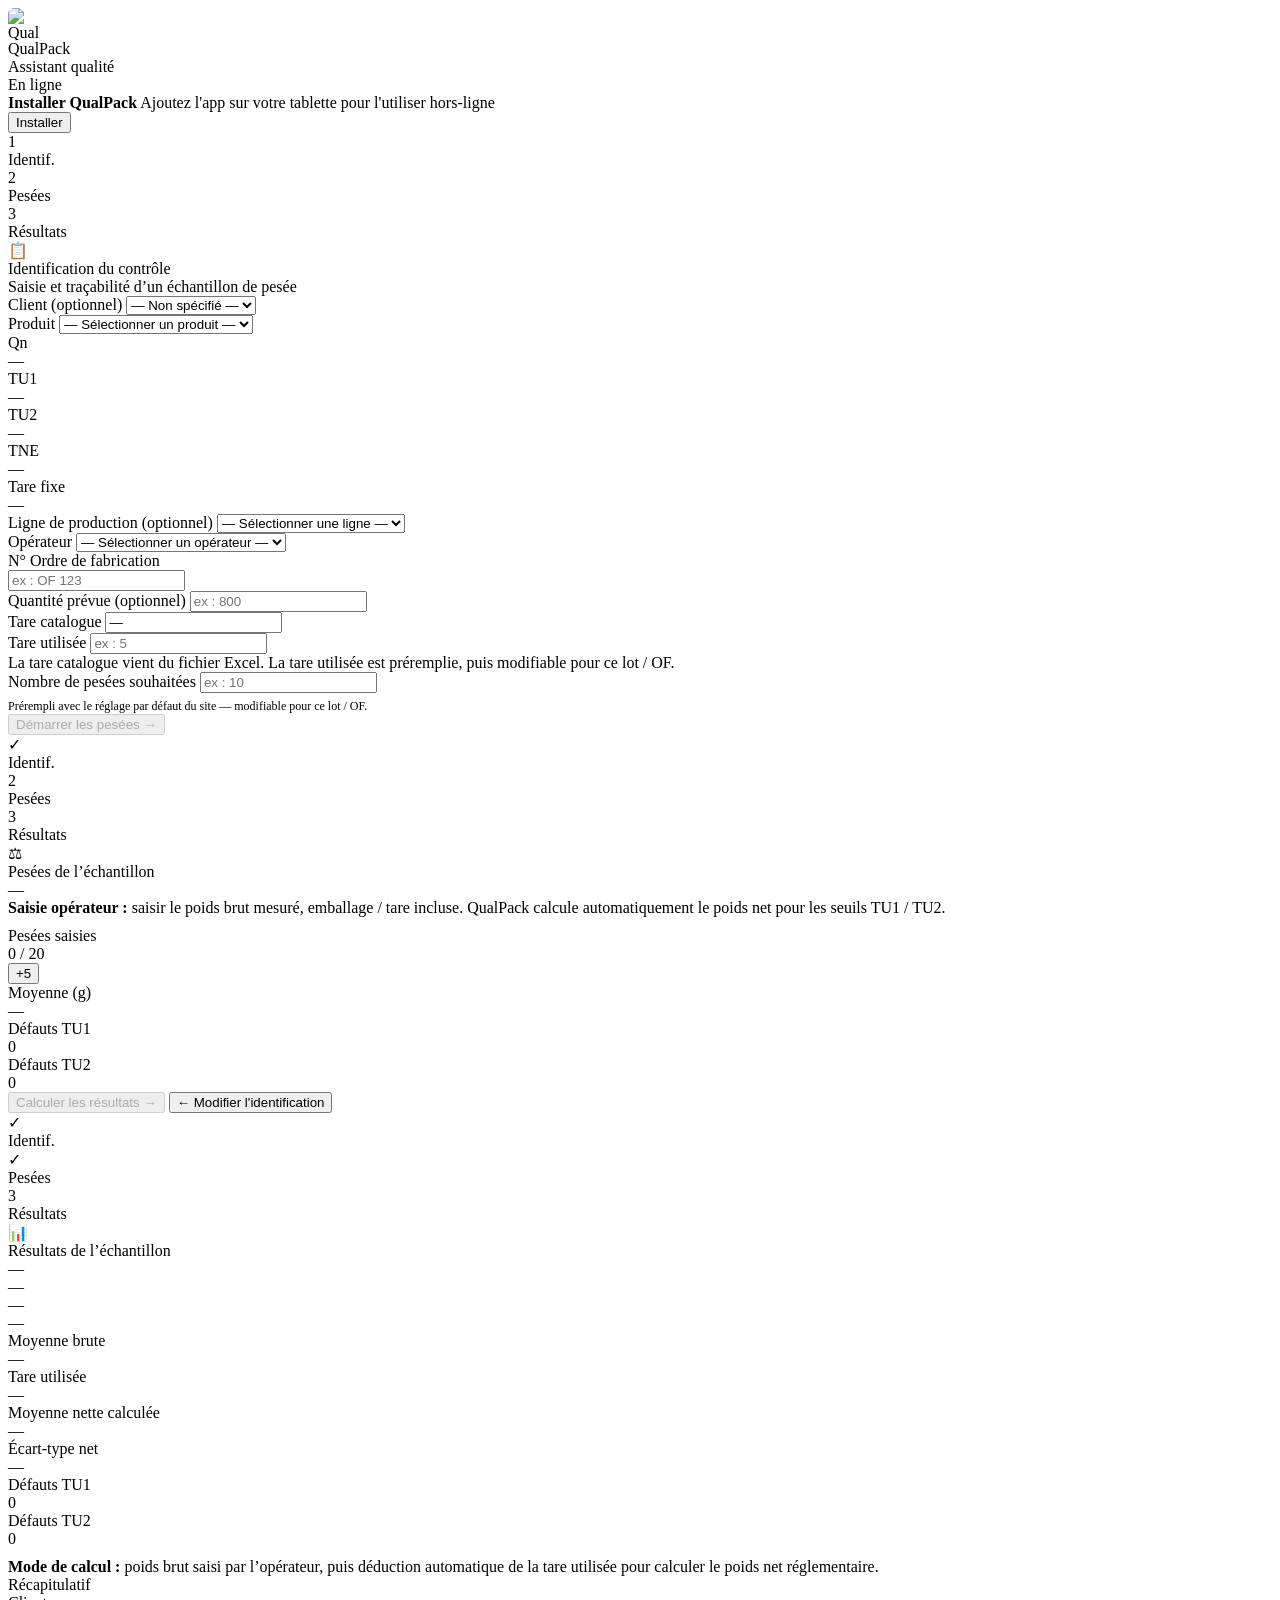
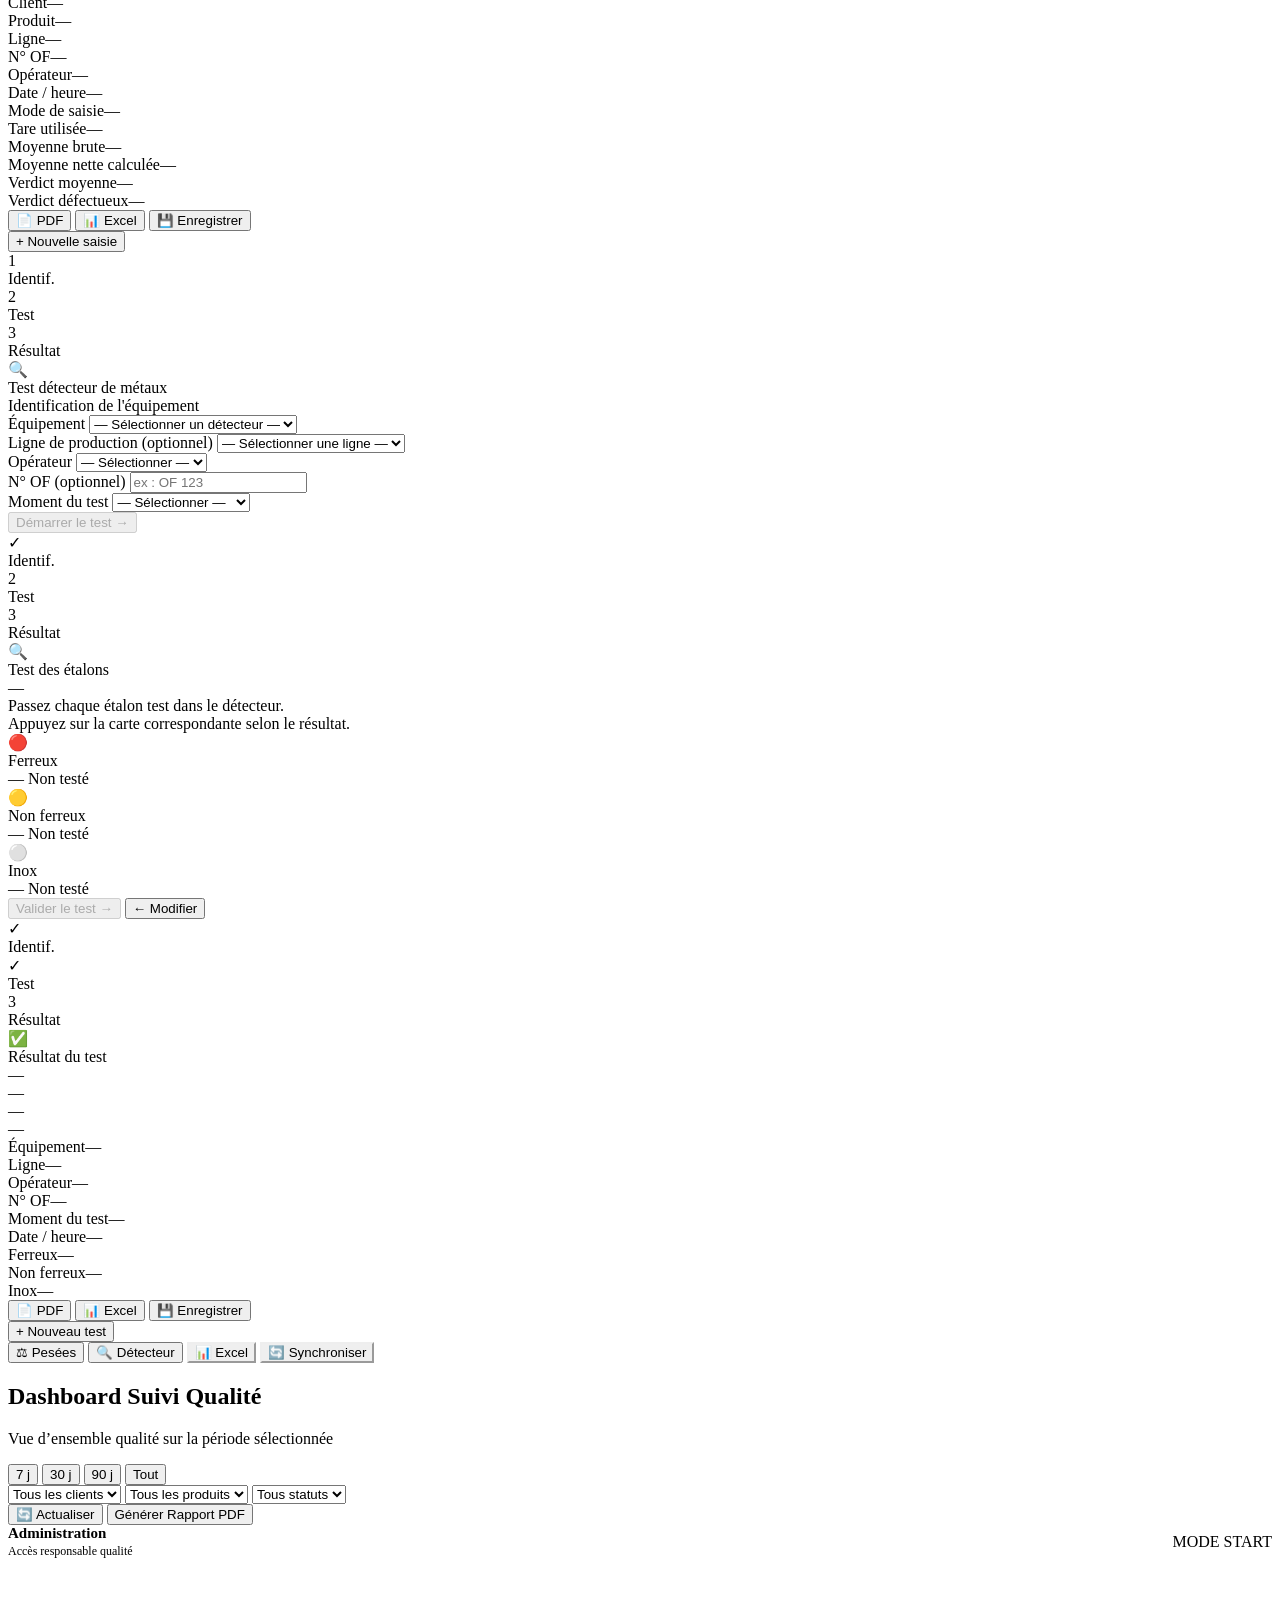
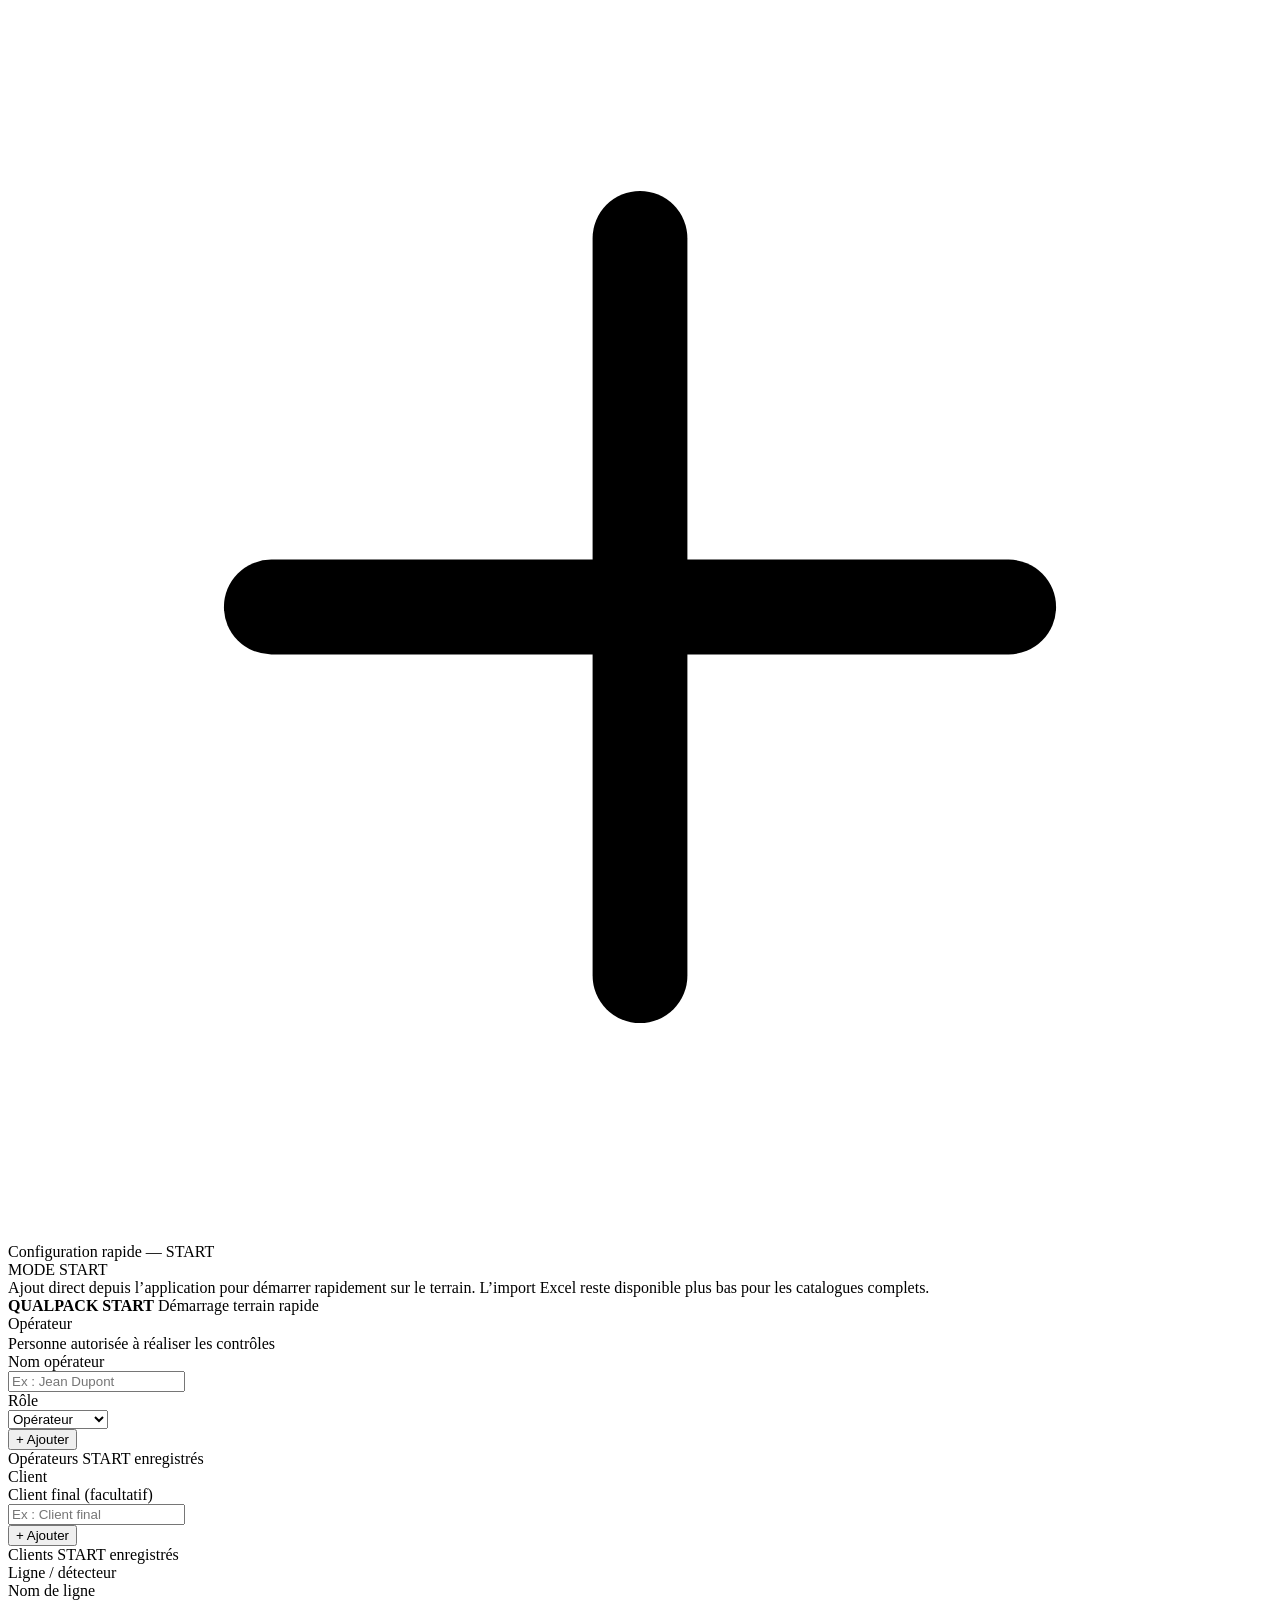
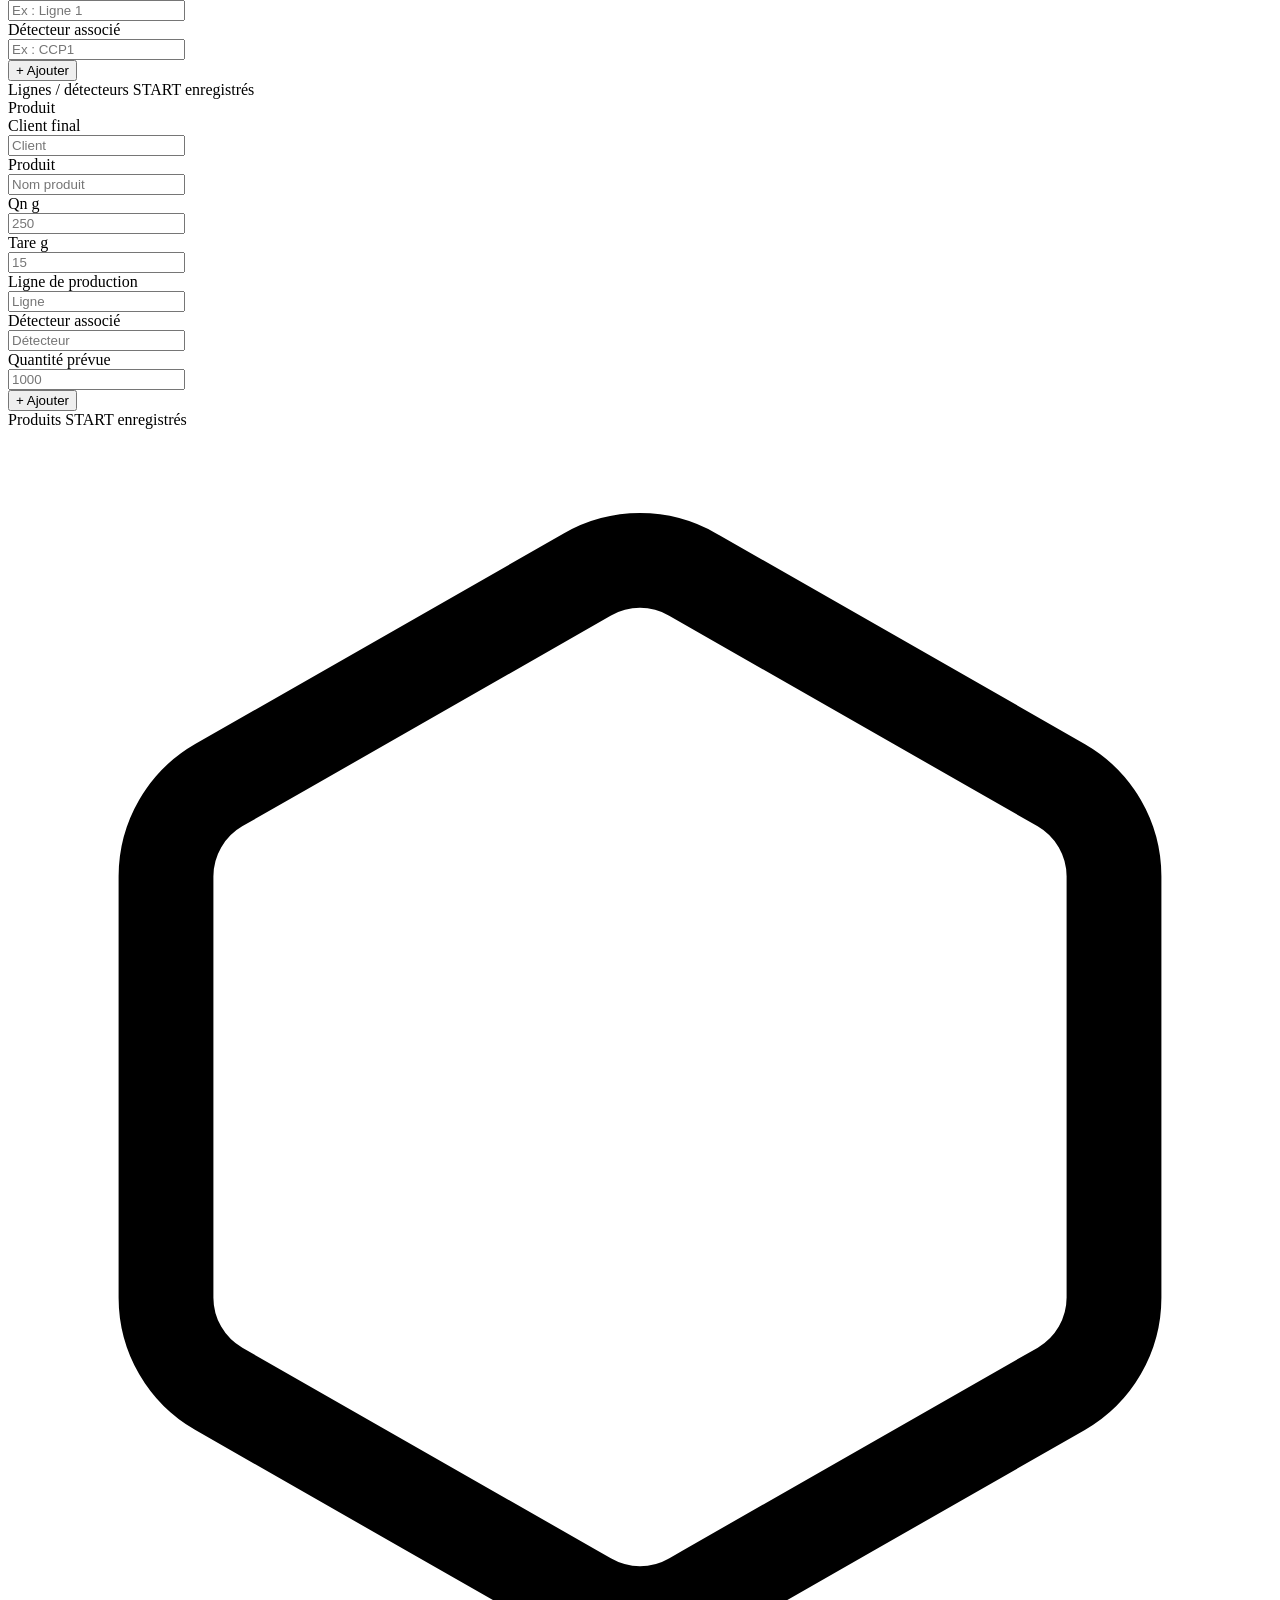
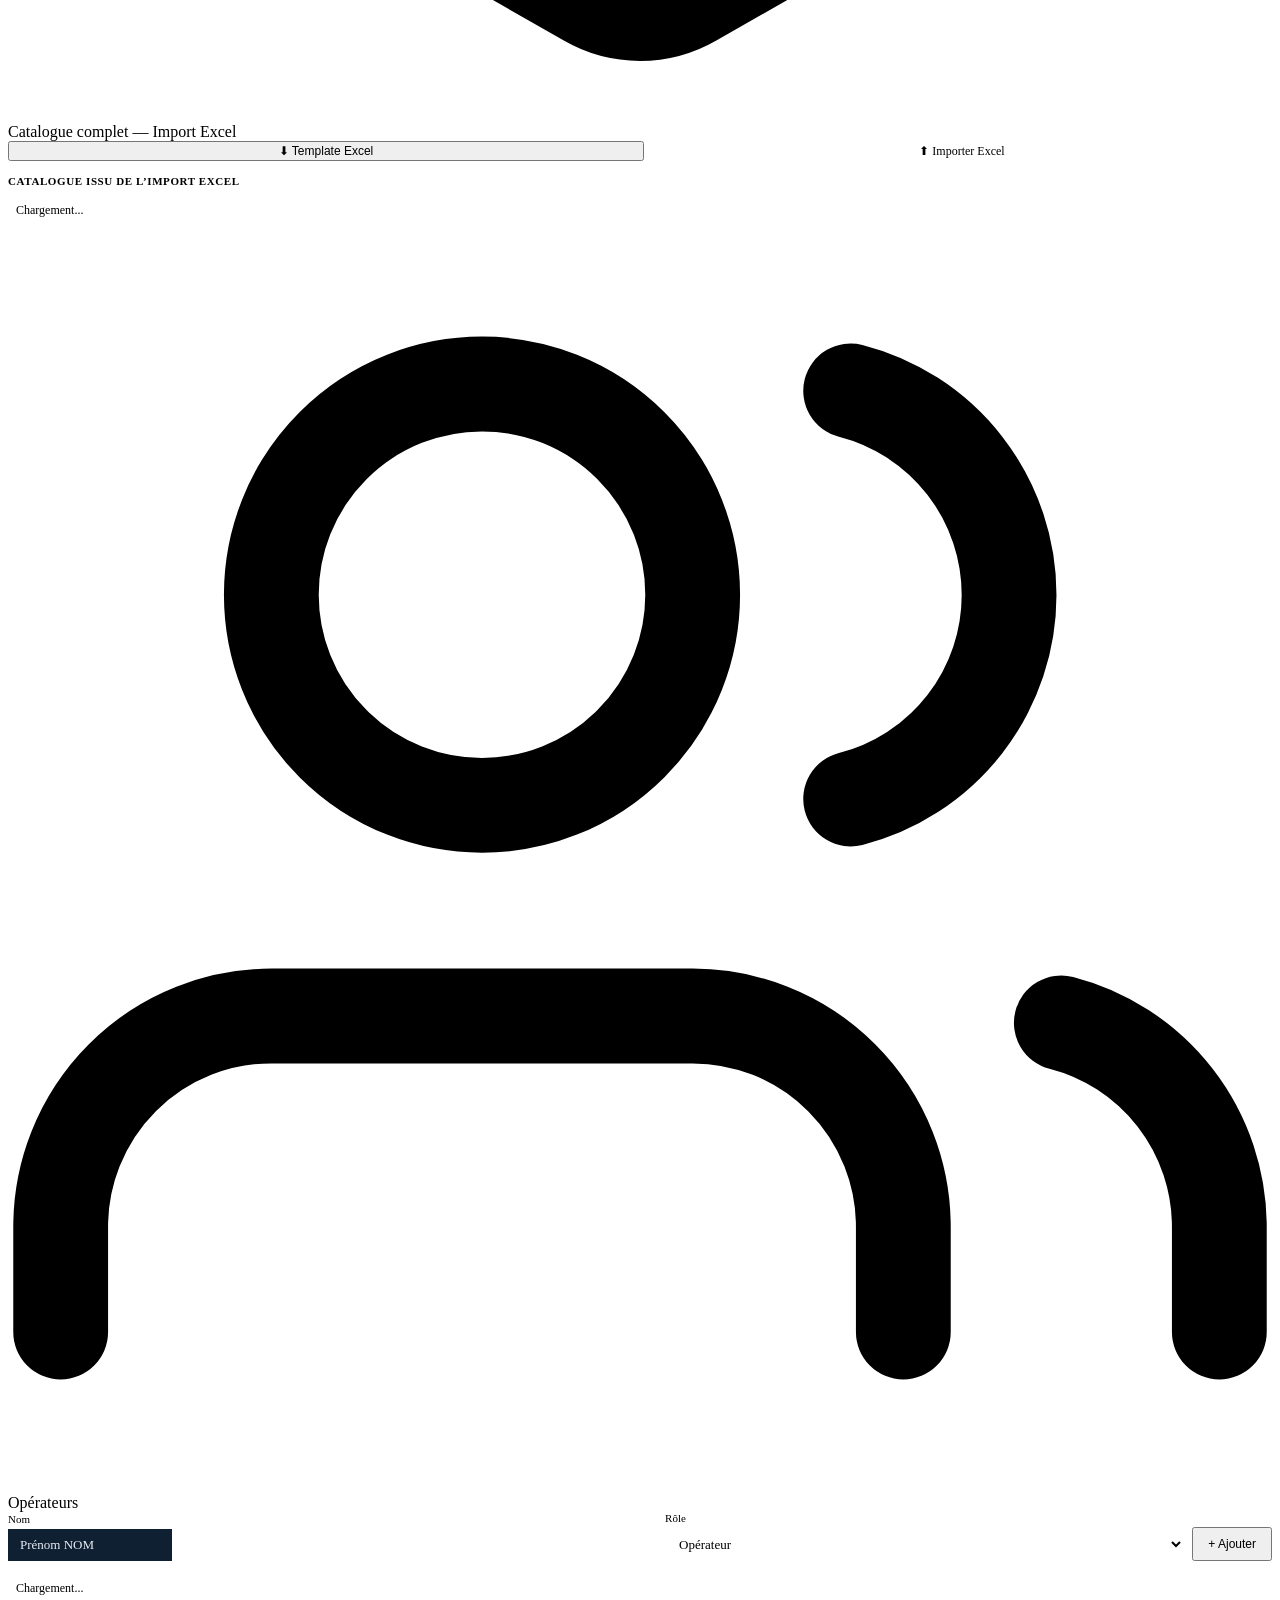
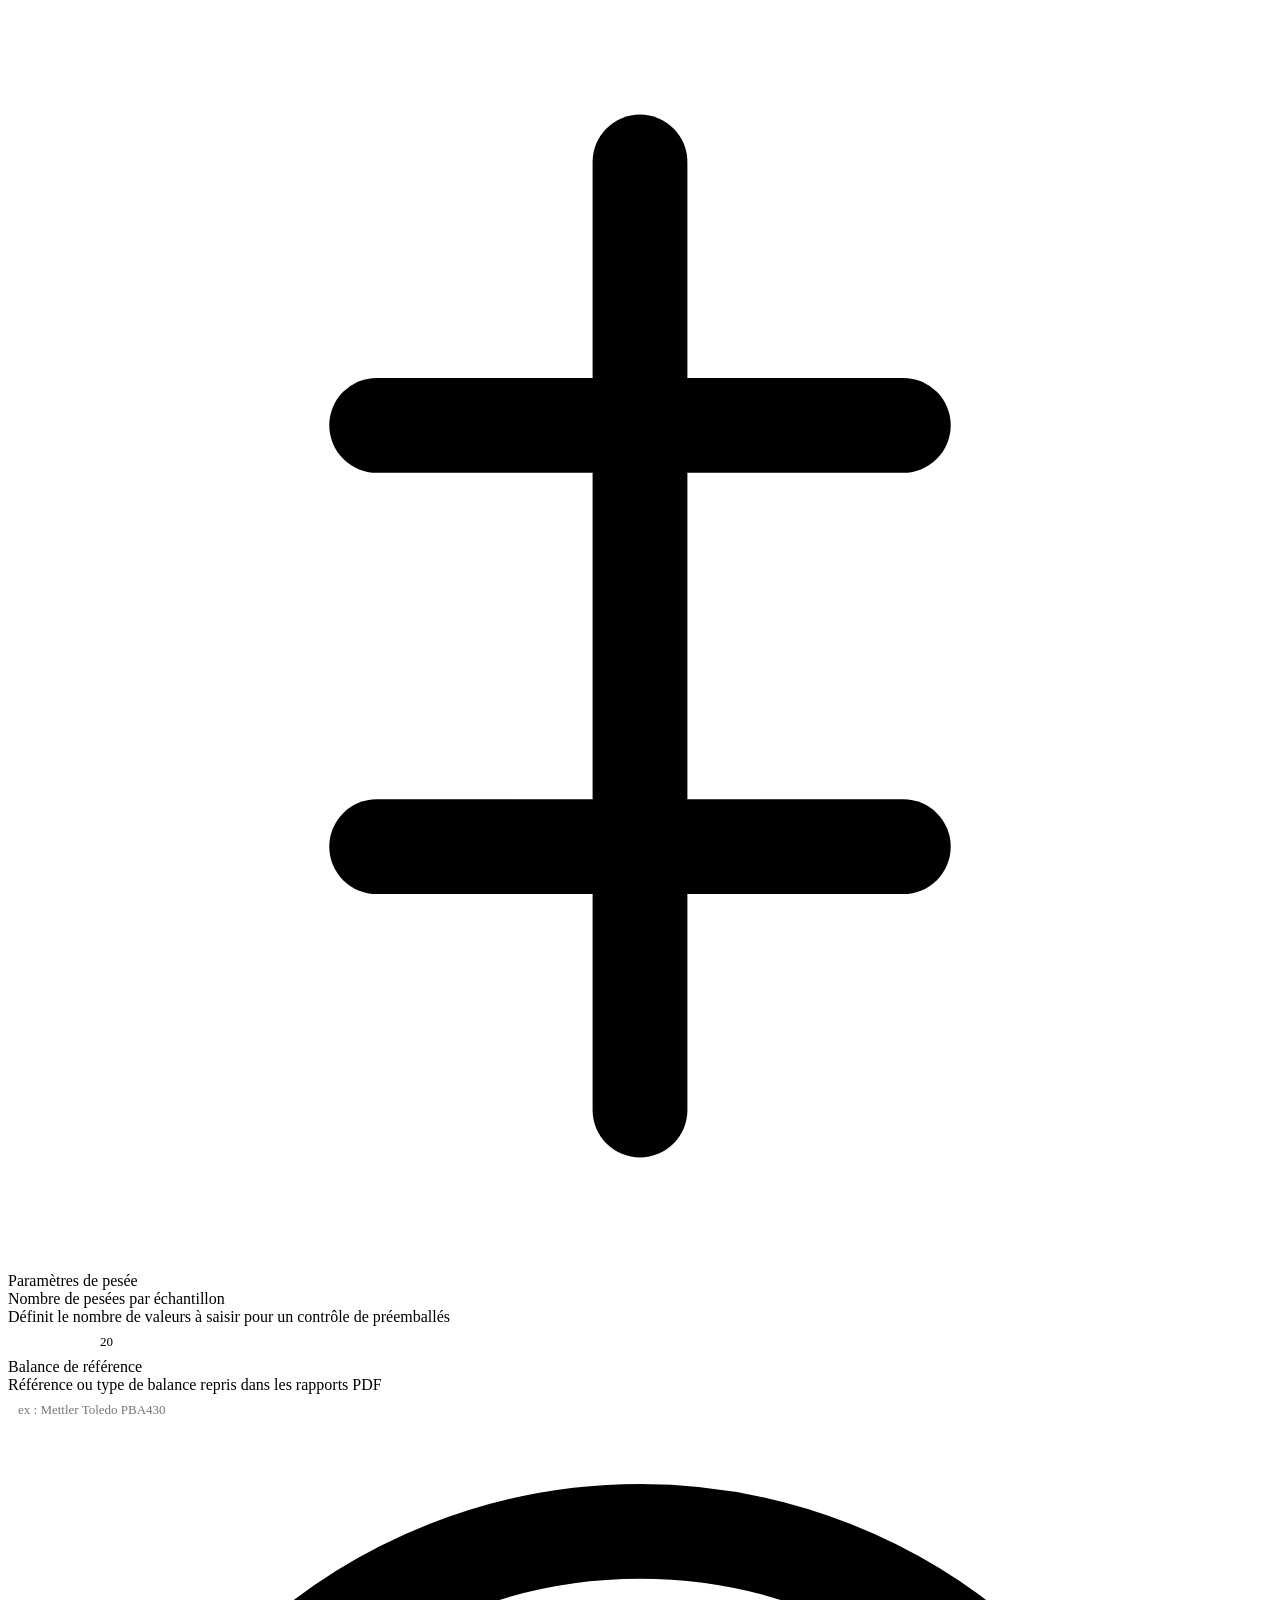
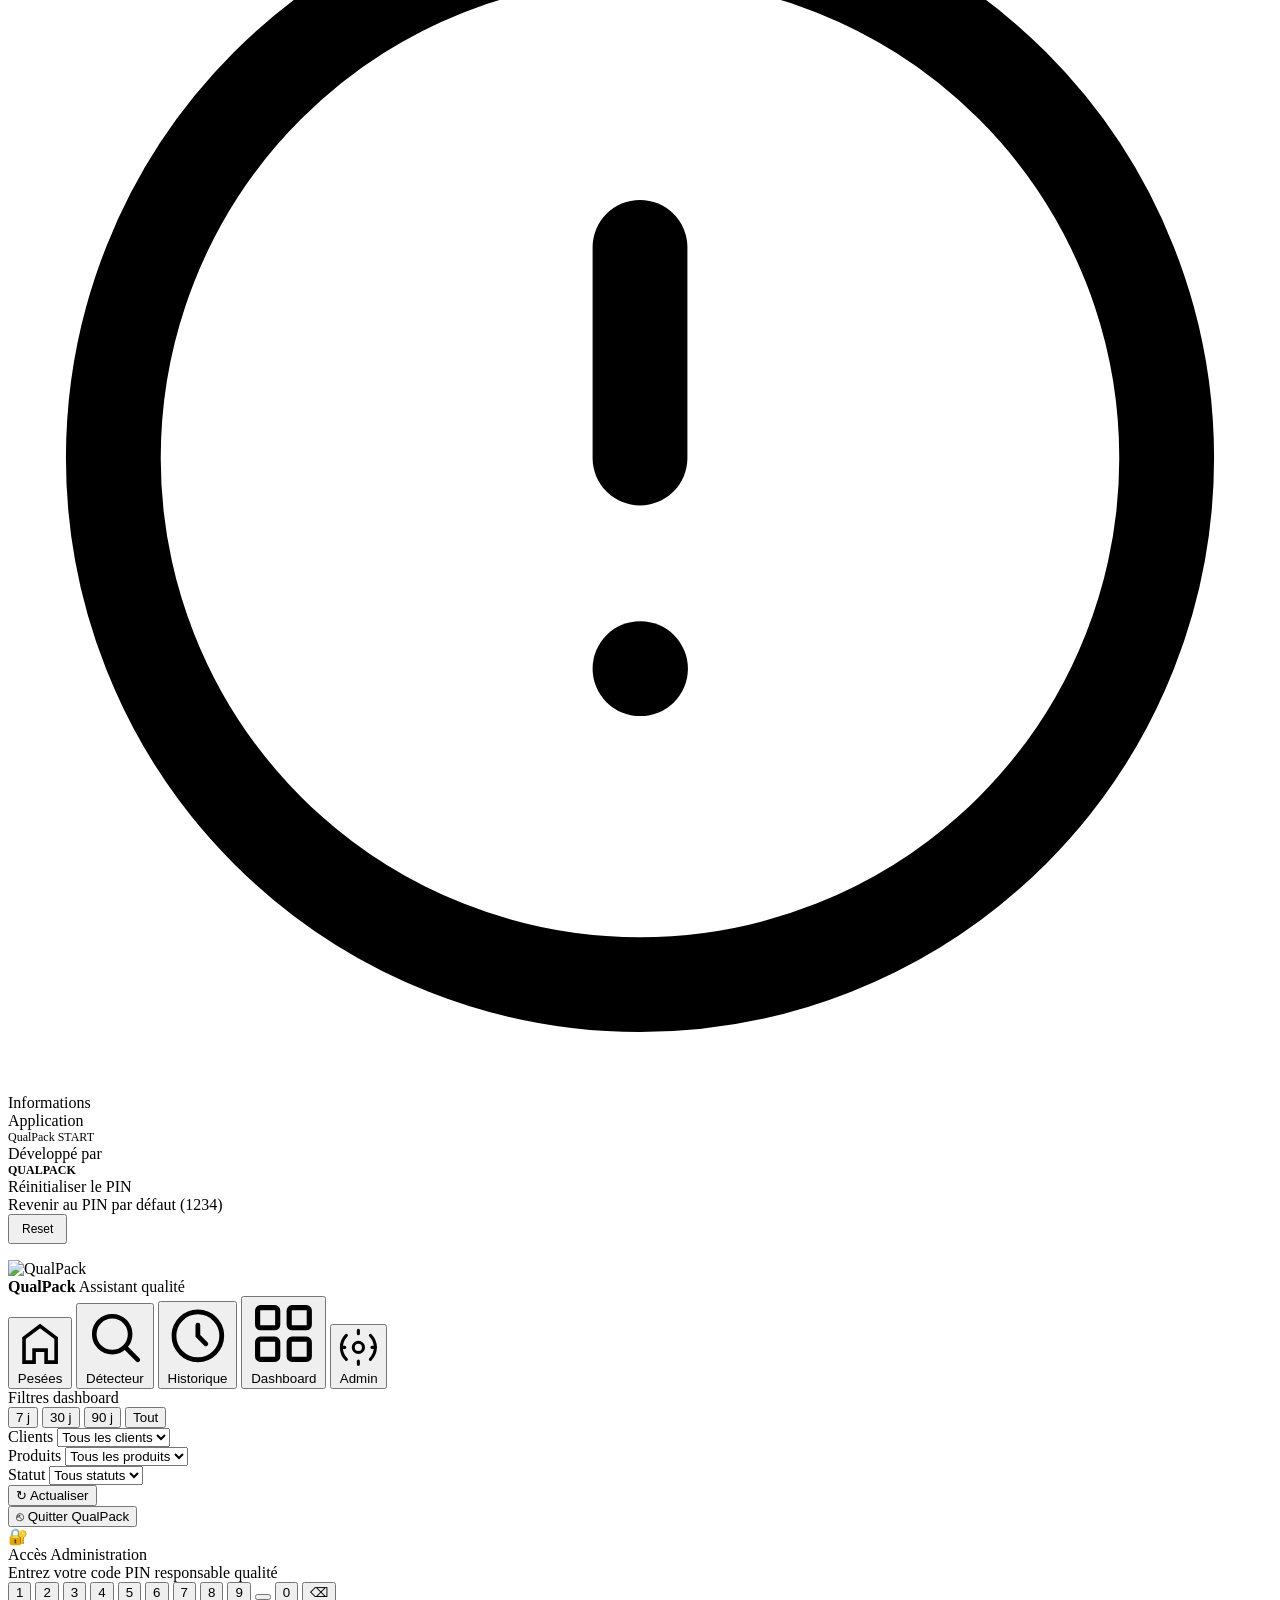
==== app.html @ 81c76323 "Add files via upload" ====
<!DOCTYPE html>
<html lang="fr">
<head>
  <meta charset="UTF-8">
  <meta name="viewport" content="width=device-width, initial-scale=1.0, user-scalable=no, viewport-fit=cover">
  <meta name="theme-color" content="#0D1B2A">
  <meta name="description" content="Contrôle préemballés et détecteur de métaux pour l'agroalimentaire">
  <!-- iOS -->
  <meta name="apple-mobile-web-app-capable" content="yes">
  <meta name="mobile-web-app-capable" content="yes">
  <meta name="apple-mobile-web-app-status-bar-style" content="black-translucent">
  <meta name="apple-mobile-web-app-title" content="QualPack">
  <!-- Manifest -->
  <link rel="manifest" href="./manifest.json">
  <!-- Icônes -->
  <link rel="icon" type="image/png" sizes="192x192" href="./assets/icon-192.png">
  <link rel="apple-touch-icon" href="./assets/icon-192.png">

  <!-- Polices locales désactivées : fonts.css absent du zip -->

  <title>QualPack START</title>
  <link rel="stylesheet" href="./css/style.css?v=28-architecture">

<script src="./vendor/jspdf.umd.min.js?v=28-architecture"></script>
<script src="./vendor/xlsx.full.min.js?v=28-architecture"></script>
<script src="./js/db.js?v=28-architecture"></script>
<script src="./js/sync.js?v=28-architecture"></script>
<script src="./js/admin.js?v=28-architecture"></script>
</head>
<body>

<div class="app">

 <!-- HEADER -->
<div class="header">
  <div class="logo">
    <div class="logo-icon">
      <img src="./assets/icon-192.png" alt="QualPack" style="width:32px;height:32px;border-radius:6px;display:block;">
    </div>
    <div class="logo-text">Qual<span>Pack</span></div>
    <div class="logo-by">Assistant qualité</div>
  </div>
  <div class="header-status">
    <div class="status-dot" id="status-dot"></div>
    <span id="status-label">En ligne</span>
  </div>
</div>

  <!-- CONTENU -->
  <div class="content" id="main-content">

    <!-- ==================== PESÉES ==================== -->
    <div class="screen active" id="screen-pesees">

      <!-- ÉTAPE 1 : Identification -->
      <div class="step active" id="ps1">

        <div class="install-banner" id="install-banner">
          <div class="ib-text">
            <strong>Installer QualPack</strong>
            Ajoutez l'app sur votre tablette pour l'utiliser hors-ligne
          </div>
          <button class="ib-btn" onclick="installApp()">Installer</button>
        </div>

        <div class="step-indicator">
          <div class="si-item active" id="si1-1"><div class="si-num">1</div><span>Identif.</span></div>
          <div class="si-line"></div>
          <div class="si-item" id="si1-2"><div class="si-num">2</div><span>Pesées</span></div>
          <div class="si-line"></div>
          <div class="si-item" id="si1-3"><div class="si-num">3</div><span>Résultats</span></div>
        </div>

        <div class="card">
          <div class="card-header">
            <div class="card-icon blue">📋</div>
            <div>
              <div class="card-title">Identification du contrôle</div>
              <div class="card-sub">Saisie et traçabilité d’un échantillon de pesée</div>
            </div>
          </div>

          <div class="field">
            <label>Client (optionnel)</label>
            <select id="sel-client" onchange="onClient()">
              <option value="">— Non spécifié —</option>
            </select>
          </div>

          <div class="field">
            <label>Produit</label>
            <select id="sel-produit" onchange="onProduit()">
              <option value="">— Sélectionner un produit —</option>
            </select>
          </div>

          <div class="info-strip" id="prod-info">
            <div class="is-item"><div class="is-label">Qn</div><div class="is-val" id="ip-qn">—</div></div>
            <div class="is-item"><div class="is-label">TU1</div><div class="is-val" id="ip-tu1">—</div></div>
            <div class="is-item"><div class="is-label">TU2</div><div class="is-val" id="ip-tu2">—</div></div>
            <div class="is-item"><div class="is-label">TNE</div><div class="is-val" id="ip-tne">—</div></div>
            <div class="is-item"><div class="is-label">Tare fixe</div><div class="is-val" id="ip-tare">—</div></div>
          </div>

          <div class="field" id="field-ligne">
            <label>Ligne de production <span style="color:var(--text-muted);font-weight:400">(optionnel)</span></label>
            <select id="inp-ligne" onchange="chk1()">
              <option value="">— Sélectionner une ligne —</option>
            </select>
          </div>

          <div class="field">
            <label>Opérateur</label>
            <select id="sel-op" onchange="chk1()">
              <option value="">— Sélectionner un opérateur —</option>
            </select>
          </div>

          <div class="field">
            <label>N° Ordre de fabrication</label>
            <div id="of-container">
              <select id="sel-of" style="display:none" onchange="onOfSelect()">
                <option value="">— Sélectionner un OF —</option>
              </select>
              <input type="text" id="inp-of" placeholder="ex : OF 123" oninput="chk1()" autocomplete="off" />
            </div>
          </div>

          <div class="lot-params-grid">
            <div class="field">
              <label>Quantité prévue <span style="color:var(--text-muted);font-weight:400">(optionnel)</span></label>
              <input type="number" id="inp-qte" placeholder="ex : 800" min="1" oninput="chk1()" autocomplete="off" inputmode="numeric"/>
            </div>

            <div class="field">
              <label>Tare catalogue</label>
              <input type="text" id="inp-tare-catalogue" value="—" readonly tabindex="-1" />
            </div>

            <div class="field">
              <label>Tare utilisée</label>
              <input type="number" id="inp-tare-used" placeholder="ex : 5" min="0" step="0.01" oninput="onTareUsedChange()" autocomplete="off" inputmode="decimal"/>
            </div>
          </div>
          <div class="field-help">
            La tare catalogue vient du fichier Excel. La tare utilisée est préremplie, puis modifiable pour ce lot / OF.
          </div>

          <div class="field">
            <label>Nombre de pesées souhaitées</label>
            <input type="number" id="inp-sample-size" min="1" step="1" placeholder="ex : 10" autocomplete="off" inputmode="numeric" oninput="onSampleSizeCurrentChange()"/>
            <div style="font-size:12px;color:var(--text-muted);margin-top:5px;line-height:1.35;">
              Prérempli avec le réglage par défaut du site — modifiable pour ce lot / OF.
            </div>
          </div>

          <button class="btn btn-blue" id="btn-ps1" onclick="goPS2()" disabled>
            Démarrer les pesées →
          </button>
        </div>
      </div>

      <!-- ÉTAPE 2 : Pesées -->
      <div class="step" id="ps2">
        <div class="step-indicator">
          <div class="si-item done" id="si2-1"><div class="si-num">✓</div><span>Identif.</span></div>
          <div class="si-line"></div>
          <div class="si-item active" id="si2-2"><div class="si-num">2</div><span>Pesées</span></div>
          <div class="si-line"></div>
          <div class="si-item" id="si2-3"><div class="si-num">3</div><span>Résultats</span></div>
        </div>

        <div class="card">
          <div class="card-header">
            <div class="card-icon blue">⚖</div>
            <div>
              <div class="card-title" id="ps2-title">Pesées de l’échantillon</div>
              <div class="card-sub" id="ps2-sub">—</div>
            </div>
          </div>

          <div class="prog-wrap">
            <div class="prog-bar" id="prog-bar" style="width:0%"></div>
          </div>

          <div class="admin-info-card" style="margin-bottom:10px">
            <strong>Saisie opérateur :</strong> saisir le poids brut mesuré, emballage / tare incluse. QualPack calcule automatiquement le poids net pour les seuils TU1 / TU2.
          </div>

          <div class="pesees-grid" id="pesees-grid"></div>

          <div class="stats-grid">
            <div class="stat-card">
              <div class="stat-label">Pesées saisies</div>
              <div class="stat-count-row">
                <div class="stat-val" id="sc-n">0 / 20</div>
                <button type="button" class="btn-add-pesees" onclick="addFivePesees()" title="Ajouter 5 pesées sans effacer les saisies">+5</button>
              </div>
            </div>
            <div class="stat-card">
              <div class="stat-label">Moyenne (g)</div>
              <div class="stat-val" id="sc-moy">—</div>
            </div>
            <div class="stat-card">
              <div class="stat-label">Défauts TU1</div>
              <div class="stat-val" id="sc-tu1">0</div>
            </div>
            <div class="stat-card">
              <div class="stat-label">Défauts TU2</div>
              <div class="stat-val" id="sc-tu2">0</div>
            </div>
          </div>

          <button class="btn btn-blue" id="btn-ps2" onclick="goPS3()" disabled>
            Calculer les résultats →
          </button>
          <button class="btn btn-ghost" onclick="goPS1back()">← Modifier l'identification</button>
        </div>
      </div>

      <!-- ÉTAPE 3 : Résultats -->
      <div class="step" id="ps3">
        <div class="step-indicator">
          <div class="si-item done"><div class="si-num">✓</div><span>Identif.</span></div>
          <div class="si-line"></div>
          <div class="si-item done"><div class="si-num">✓</div><span>Pesées</span></div>
          <div class="si-line"></div>
          <div class="si-item active"><div class="si-num">3</div><span>Résultats</span></div>
        </div>

        <div class="card">
          <div class="card-header">
            <div class="card-icon green">📊</div>
            <div>
              <div class="card-title">Résultats de l’échantillon</div>
              <div class="card-sub" id="ps3-sub">—</div>
            </div>
          </div>

          <div class="verdict" id="verdict-pesee">
            <div class="verdict-icon" id="verd-icon">—</div>
            <div>
              <div class="verdict-title" id="verd-title">—</div>
              <div class="verdict-sub" id="verd-sub">—</div>
            </div>
          </div>

          <div class="stats-grid">
            <div class="stat-card">
              <div class="stat-label">Moyenne brute</div>
              <div class="stat-val" id="r-moy-gross">—</div>
            </div>
            <div class="stat-card">
              <div class="stat-label">Tare utilisée</div>
              <div class="stat-val" id="r-tare">—</div>
            </div>
            <div class="stat-card">
              <div class="stat-label">Moyenne nette calculée</div>
              <div class="stat-val" id="r-moy">—</div>
            </div>
            <div class="stat-card">
              <div class="stat-label">Écart-type net</div>
              <div class="stat-val" id="r-et">—</div>
            </div>
            <div class="stat-card">
              <div class="stat-label">Défauts TU1</div>
              <div class="stat-val" id="r-tu1">0</div>
            </div>
            <div class="stat-card">
              <div class="stat-label">Défauts TU2</div>
              <div class="stat-val" id="r-tu2">0</div>
            </div>
          </div>

          <div class="admin-info-card" style="margin-top:10px">
            <strong>Mode de calcul :</strong> poids brut saisi par l’opérateur, puis déduction automatique de la tare utilisée pour calculer le poids net réglementaire.
          </div>

          <div class="section-title">Récapitulatif</div>

          <div class="recap">
            <div class="recap-row"><span class="rk">Client</span><span class="rv" id="rc-cli">—</span></div>
            <div class="recap-row"><span class="rk">Produit</span><span class="rv" id="rc-prod">—</span></div>
            <div class="recap-row"><span class="rk">Ligne</span><span class="rv" id="rc-ligne">—</span></div>
            <div class="recap-row"><span class="rk">N° OF</span><span class="rv" id="rc-of">—</span></div>
            <div class="recap-row"><span class="rk">Opérateur</span><span class="rv" id="rc-op">—</span></div>
            <div class="recap-row"><span class="rk">Date / heure</span><span class="rv" id="rc-date">—</span></div>
            <div class="recap-row"><span class="rk">Mode de saisie</span><span class="rv" id="rc-mode">—</span></div>
            <div class="recap-row"><span class="rk">Tare utilisée</span><span class="rv" id="rc-tare">—</span></div>
            <div class="recap-row"><span class="rk">Moyenne brute</span><span class="rv" id="rc-mg">—</span></div>
            <div class="recap-row"><span class="rk">Moyenne nette calculée</span><span class="rv" id="rc-mn">—</span></div>
            <div class="recap-row"><span class="rk">Verdict moyenne</span><span class="rv" id="rc-vm">—</span></div>
            <div class="recap-row"><span class="rk">Verdict défectueux</span><span class="rv" id="rc-vd">—</span></div>
          </div>

          <div class="btn-row">
            <button class="btn btn-red" onclick="genPDF()" style="flex:1">📄 PDF</button>
            <button class="btn btn-green" onclick="genExcelPesee()" style="flex:1">📊 Excel</button>
            <button class="btn btn-blue" id="btn-save-pesee" onclick="saveSession()" style="flex:1">💾 Enregistrer</button>
          </div>
          <button class="btn btn-ghost" onclick="newPesee()">+ Nouvelle saisie</button>
        </div>
      </div>
    </div>

    <!-- ==================== DÉTECTEUR ==================== -->
    <div class="screen" id="screen-detecteur">

      <!-- DS1 : Identification -->
      <div class="step active" id="ds1">
        <div class="step-indicator">
          <div class="si-item active"><div class="si-num">1</div><span>Identif.</span></div>
          <div class="si-line"></div>
          <div class="si-item"><div class="si-num">2</div><span>Test</span></div>
          <div class="si-line"></div>
          <div class="si-item"><div class="si-num">3</div><span>Résultat</span></div>
        </div>

        <div class="card">
          <div class="card-header">
            <div class="card-icon blue">🔍</div>
            <div>
              <div class="card-title">Test détecteur de métaux</div>
              <div class="card-sub">Identification de l'équipement</div>
            </div>
          </div>

          <div class="field">
            <label>Équipement</label>
            <select id="d-equip" onchange="onDetecteurEquipChange()">
              <option value="">— Sélectionner un détecteur —</option>
            </select>
          </div>

          <div class="field">
            <label>Ligne de production <span style="color:var(--text-muted);font-weight:400">(optionnel)</span></label>
            <select id="d-ligne" onchange="onDetecteurLigneChange()">
              <option value="">— Sélectionner une ligne —</option>
            </select>
          </div>

          <div class="field">
            <label>Opérateur</label>
            <select id="d-op" onchange="chkD1()">
              <option value="">— Sélectionner —</option>
            </select>
          </div>

          <div class="field">
            <label>N° OF (optionnel)</label>
            <input type="text" id="d-of" placeholder="ex : OF 123" autocomplete="off"/>
          </div>

          <div class="field">
            <label>Moment du test</label>
            <select id="d-type" onchange="chkD1()">
              <option value="">— Sélectionner —</option>
              <option>Avant production</option>
              <option>Pendant production</option>
              <option>Après production</option>
            </select>
          </div>

          <button class="btn btn-blue" id="btn-ds1" onclick="goDS2()" disabled>
            Démarrer le test →
          </button>
        </div>
      </div>

      <!-- DS2 : Test -->
      <div class="step" id="ds2">
        <div class="step-indicator">
          <div class="si-item done"><div class="si-num">✓</div><span>Identif.</span></div>
          <div class="si-line"></div>
          <div class="si-item active"><div class="si-num">2</div><span>Test</span></div>
          <div class="si-line"></div>
          <div class="si-item"><div class="si-num">3</div><span>Résultat</span></div>
        </div>

        <div class="card">
          <div class="card-header">
            <div class="card-icon blue">🔍</div>
            <div>
              <div class="card-title">Test des étalons</div>
              <div class="card-sub" id="ds2-sub">—</div>
            </div>
          </div>

          <div class="det-instruction">
            Passez chaque étalon test dans le détecteur.<br>
            Appuyez sur la carte correspondante selon le résultat.
          </div>

          <div class="det-grid">
            <div class="det-card" id="dc-fer" onclick="toggleDet('fer')">
              <div class="det-card-icon">🔴</div>
              <div class="det-card-name">Ferreux</div>
              <div class="det-card-status" id="ds-fer">— Non testé</div>
            </div>
            <div class="det-card" id="dc-nfer" onclick="toggleDet('nfer')">
              <div class="det-card-icon">🟡</div>
              <div class="det-card-name">Non ferreux</div>
              <div class="det-card-status" id="ds-nfer">— Non testé</div>
            </div>
            <div class="det-card" id="dc-inox" onclick="toggleDet('inox')">
              <div class="det-card-icon">⚪</div>
              <div class="det-card-name">Inox</div>
              <div class="det-card-status" id="ds-inox">— Non testé</div>
            </div>
          </div>

          <button class="btn btn-blue" id="btn-ds2" onclick="goDS3()" disabled>
            Valider le test →
          </button>
          <button class="btn btn-ghost" onclick="goDS1back()">← Modifier</button>
        </div>
      </div>

      <!-- DS3 : Résultat -->
      <div class="step" id="ds3">
        <div class="step-indicator">
          <div class="si-item done"><div class="si-num">✓</div><span>Identif.</span></div>
          <div class="si-line"></div>
          <div class="si-item done"><div class="si-num">✓</div><span>Test</span></div>
          <div class="si-line"></div>
          <div class="si-item active"><div class="si-num">3</div><span>Résultat</span></div>
        </div>

        <div class="card">
          <div class="card-header">
            <div class="card-icon green">✅</div>
            <div>
              <div class="card-title">Résultat du test</div>
              <div class="card-sub" id="ds3-sub">—</div>
            </div>
          </div>

          <div class="verdict" id="verdict-det">
            <div class="verdict-icon" id="d-verd-icon">—</div>
            <div>
              <div class="verdict-title" id="d-verd-title">—</div>
              <div class="verdict-sub" id="d-verd-sub">—</div>
            </div>
          </div>

          <div class="recap">
            <div class="recap-row"><span class="rk">Équipement</span><span class="rv" id="dr-eq">—</span></div>
            <div class="recap-row"><span class="rk">Ligne</span><span class="rv" id="dr-ligne">—</span></div>
            <div class="recap-row"><span class="rk">Opérateur</span><span class="rv" id="dr-op">—</span></div>
            <div class="recap-row"><span class="rk">N° OF</span><span class="rv" id="dr-of">—</span></div>
            <div class="recap-row"><span class="rk">Moment du test</span><span class="rv" id="dr-type">—</span></div>
            <div class="recap-row"><span class="rk">Date / heure</span><span class="rv" id="dr-date">—</span></div>
            <div class="recap-row"><span class="rk">Ferreux</span><span class="rv" id="dr-fer">—</span></div>
            <div class="recap-row"><span class="rk">Non ferreux</span><span class="rv" id="dr-nfer">—</span></div>
            <div class="recap-row"><span class="rk">Inox</span><span class="rv" id="dr-inox">—</span></div>
          </div>

          <div class="btn-row">
            <button class="btn btn-red" onclick="genPDFdet()" style="flex:1">📄 PDF</button>
            <button class="btn btn-green" onclick="genExcelDet()" style="flex:1">📊 Excel</button>
            <button class="btn btn-blue" id="btn-save-det" onclick="saveDet()" style="flex:1">💾 Enregistrer</button>
          </div>
          <button class="btn btn-ghost" onclick="newDet()">+ Nouveau test</button>
        </div>
      </div>
    </div>

    <!-- ==================== HISTORIQUE ==================== -->
    <div class="screen" id="screen-historique">
      <div class="hist-filter">
        <button class="hf-btn active" id="hf-p" onclick="filterHist('pesees')">⚖ Pesées</button>
        <button class="hf-btn" id="hf-d" onclick="filterHist('det')">🔍 Détecteur</button>
        <button class="hf-btn" onclick="genExcel()" style="flex:0.8;color:var(--green-text);border-color:var(--green-dark);">📊 Excel</button>
        <button class="hf-btn" id="btn-sync-history" onclick="manualSync()" style="flex:1;color:var(--blue-light);border-color:var(--blue-dark);">🔄 Synchroniser</button>
      </div>
      <div id="hist-list"></div>
    </div>

    <!-- ==================== DASHBOARD ==================== -->
    <div class="screen" id="screen-dashboard"> 
      <div class="dash-header v2">
        <div>
          <h2 class="dash-main-title">Dashboard Suivi Qualité</h2>
          <p class="dash-main-subtitle">Vue d’ensemble qualité sur la période sélectionnée</p>
        </div>
      <div class="dash-date" id="dash-date"></div>
    </div>

      <div class="dash-toolbar">
        <div class="dash-period">
          <button class="dp-btn active" id="dp-7"  onclick="setDashPeriod(7,  this)">7 j</button>
          <button class="dp-btn"        id="dp-30" onclick="setDashPeriod(30, this)">30 j</button>
          <button class="dp-btn"        id="dp-90" onclick="setDashPeriod(90, this)">90 j</button>
          <button class="dp-btn"        id="dp-0"  onclick="setDashPeriod(0,  this)">Tout</button>
        </div>
        <div class="dash-filters-grid">
          <select id="dash-filter-client" class="dash-select" onchange="setDashFilter('client', this.value)">
            <option value="">Tous les clients</option>
          </select>
          <select id="dash-filter-product" class="dash-select" onchange="setDashFilter('product', this.value)">
            <option value="">Tous les produits</option>
          </select>
          <select id="dash-filter-status" class="dash-select" onchange="setDashFilter('status', this.value)">
            <option value="all">Tous statuts</option>
            <option value="ok">Conformes</option>
            <option value="warn">À surveiller</option>
            <option value="err">Critiques</option>
          </select>
        </div>
        <div class="dash-actions-row">
          <button class="btn btn-ghost btn-mini" onclick="refreshDashboard()">🔄 Actualiser</button>
          <button class="btn btn-blue btn-mini" onclick="genDashboardPDF()">Générer Rapport PDF</button>
        </div>
      </div>

      <div id="dash-body"></div>
    </div>


    <!-- ==================== ADMIN ==================== -->
    <div class="screen" id="screen-admin">

      <div style="display:flex;align-items:center;justify-content:space-between;margin-bottom:16px">
        <div>
          <div style="font-size:15px;font-weight:700;color:var(--text-primary)">Administration</div>
          <div style="font-size:12px;color:var(--text-muted);margin-top:2px">Accès responsable qualité</div>
        </div>
        <span class="admin-version-badge">MODE START</span>
      </div>

      <!-- Mode rapide terrain START -->
      <div class="admin-section" id="admin-v27-start-section">
       <div class="admin-section-title">
        <svg viewBox="0 0 24 24" fill="none" stroke="currentColor" stroke-width="1.8" stroke-linecap="round">
         <path d="M12 5v14"/><path d="M5 12h14"/>
        </svg>
        Configuration rapide — START
       </div>
       <div class="admin-v27-mode-head">
        <div class="admin-v27-mode-copy">
         <div class="admin-v27-mode-pill">MODE START</div>
         <div>
           Ajout direct depuis l’application pour démarrer rapidement sur le terrain. L’import Excel reste disponible plus bas pour les catalogues complets.
         </div>
       </div>
       <div class="admin-v27-start-badge" title="Mode START : configuration rapide terrain">
        <strong>QUALPACK START</strong>
        <span>Démarrage terrain rapide</span>
        <button
          id="qp-demo-reset-panel"
          type="button"
          class="demo-reset-inline"
          style="display:none;"
          onclick="qpDemoResetSite()"
          title="Réinitialiser uniquement l’environnement de démonstration"
        >
          🔄 Réinitialiser
        </button>
       </div>
     </div>

          <div class="admin-v27-grid">
          <div class="admin-v27-card">
            <div class="admin-v27-card-head">
              <div>
                <div class="admin-v27-card-title" style="margin-bottom:2px">Opérateur</div>
                <div class="admin-v27-card-sub">Personne autorisée à réaliser les contrôles</div>
              </div>
            </div>
            <div class="admin-v27-operator-row">
              <div class="admin-v27-field">
                <div class="admin-v27-label">Nom opérateur</div>
                <input id="admin-v27-op-nom" type="text" placeholder="Ex : Jean Dupont" class="admin-v27-input" autocomplete="off" />
              </div>
              <div class="admin-v27-field">
                <div class="admin-v27-label">Rôle</div>
                <select id="admin-v27-op-role" class="admin-v27-select">
                  <option value="Operateur">Opérateur</option>
                  <option value="Responsable">Responsable</option>
                </select>
              </div>
              <button class="btn btn-primary admin-v27-add-btn" onclick="adminV27AddOperateur()">+ Ajouter</button>
            </div>
            <div class="admin-v27-list">
              <div class="admin-v27-list-title">Opérateurs START enregistrés</div>
              <div id="admin-v27-list-operateurs" class="admin-v27-list-items"></div>
            </div>
          </div>

          <div class="admin-v27-card">
            <div class="admin-v27-card-title">Client</div>
            <div class="admin-v27-form-row">
              <div class="admin-v27-field">
                <div class="admin-v27-label">Client final (facultatif)</div>
                <input id="admin-v27-client-nom" type="text" placeholder="Ex : Client final" class="admin-v27-input" autocomplete="off" />
              </div>
              <button class="btn btn-primary admin-v27-add-btn" onclick="adminV27AddClient()">+ Ajouter</button>
            </div>
            <div class="admin-v27-list">
              <div class="admin-v27-list-title">Clients START enregistrés</div>
              <div id="admin-v27-list-clients" class="admin-v27-list-items"></div>
            </div>
          </div>

          <div class="admin-v27-card">
            <div class="admin-v27-card-title">Ligne / détecteur</div>
            <div class="admin-v27-form-row two-fields">
              <div class="admin-v27-field">
                <div class="admin-v27-label">Nom de ligne</div>
                <input id="admin-v27-ligne-nom" type="text" placeholder="Ex : Ligne 1" class="admin-v27-input" autocomplete="off" />
              </div>
              <div class="admin-v27-field">
                <div class="admin-v27-label">Détecteur associé</div>
                <input id="admin-v27-ligne-det" type="text" placeholder="Ex : CCP1" class="admin-v27-input" autocomplete="off" />
              </div>
              <button class="btn btn-primary admin-v27-add-btn" onclick="adminV27AddLigne()">+ Ajouter</button>
            </div>
            <div class="admin-v27-list">
              <div class="admin-v27-list-title">Lignes / détecteurs START enregistrés</div>
              <div id="admin-v27-list-lignes" class="admin-v27-list-items"></div>
            </div>
          </div>

          <div class="admin-v27-card">
            <div class="admin-v27-card-title">Produit</div>
            <div class="admin-v27-product-row-1">
              <div class="admin-v27-field">
                <div class="admin-v27-label">Client final</div>
                <input id="admin-v27-prod-client" type="text" placeholder="Client" class="admin-v27-input" list="admin-v27-clients-list" autocomplete="off" />
                <datalist id="admin-v27-clients-list"></datalist>
              </div>
              <div class="admin-v27-field">
                <div class="admin-v27-label">Produit</div>
                <input id="admin-v27-prod-nom" type="text" placeholder="Nom produit" class="admin-v27-input" list="admin-v27-produits-list" autocomplete="off" />
                <datalist id="admin-v27-produits-list"></datalist>
              </div>
              <div class="admin-v27-field">
                <div class="admin-v27-label">Qn g</div>
                <input id="admin-v27-prod-qn" type="number" min="0" step="1" placeholder="250" class="admin-v27-input" />
              </div>
              <div class="admin-v27-field">
                <div class="admin-v27-label">Tare g</div>
                <input id="admin-v27-prod-tare" type="number" min="0" step="1" placeholder="15" class="admin-v27-input" />
              </div>
            </div>
            <div class="admin-v27-product-row-2">
              <div class="admin-v27-field">
                <div class="admin-v27-label">Ligne de production</div>
                <input id="admin-v27-prod-ligne" type="text" placeholder="Ligne" class="admin-v27-input" list="admin-v27-lignes-list" autocomplete="off" />
                <datalist id="admin-v27-lignes-list"></datalist>
              </div>
              <div class="admin-v27-field">
                <div class="admin-v27-label">Détecteur associé</div>
                <input id="admin-v27-prod-det" type="text" placeholder="Détecteur" class="admin-v27-input" list="admin-v27-detecteurs-list" autocomplete="off" />
                <datalist id="admin-v27-detecteurs-list"></datalist>
              </div>
              <div class="admin-v27-field">
                <div class="admin-v27-label">Quantité prévue</div>
                <input id="admin-v27-prod-qte" type="number" min="0" step="1" placeholder="1000" class="admin-v27-input" />
              </div>
              <button class="btn btn-primary admin-v27-add-btn" onclick="adminV27AddProduit()">+ Ajouter</button>
            </div>
            <div class="admin-v27-list">
              <div class="admin-v27-list-title">Produits START enregistrés</div>
              <div id="admin-v27-list-produits" class="admin-v27-list-items"></div>
            </div>
          </div>
        </div>

        <div id="admin-v27-status" style="font-size:11px;color:var(--text-muted);margin-top:10px;min-height:16px"></div>
      </div>

      <!-- Gestion clients & produits V12 -->
      <div class="admin-section">
        <div class="admin-section-title">
          <svg viewBox="0 0 24 24" fill="none" stroke="currentColor" stroke-width="1.8" stroke-linecap="round">
            <path d="M21 16V8a2 2 0 00-1-1.73l-7-4a2 2 0 00-2 0l-7 4A2 2 0 003 8v8a2 2 0 001 1.73l7 4a2 2 0 002 0l7-4A2 2 0 0021 16z"/>
          </svg>
          Catalogue complet — Import Excel
        </div>

        <div style="display:flex;gap:8px;margin-bottom:14px">
          <button class="btn btn-secondary" style="flex:1;font-size:12px" onclick="downloadTemplate()">
            ⬇ Template Excel
          </button>
          <label class="btn btn-primary" style="flex:1;font-size:12px;cursor:pointer;display:flex;align-items:center;justify-content:center">
            ⬆ Importer Excel
            <input type="file" id="file-import-produits" accept=".xlsx,.xls,.csv"
              style="display:none" onchange="importProduitsExcel(this)">
          </label>
        </div>

        <div id="import-preview" style="display:none;background:var(--bg-surface);border:1px solid var(--border);
          border-radius:var(--r-md);padding:12px;margin-bottom:12px;font-size:12px"></div>

        <div style="font-size:11px;font-weight:700;color:var(--text-muted);text-transform:uppercase;
          letter-spacing:.6px;margin-bottom:8px">Catalogue issu de l’import Excel</div>
        <div id="admin-catalogue-list">
          <div style="color:var(--text-muted);font-size:12px;padding:8px">Chargement...</div>
        </div>
      </div>

      <!-- Gestion opérateurs V12 -->
      <div class="admin-section">
        <div class="admin-section-title">
          <svg viewBox="0 0 24 24" fill="none" stroke="currentColor" stroke-width="1.8" stroke-linecap="round">
            <path d="M17 21v-2a4 4 0 00-4-4H5a4 4 0 00-4 4v2"/><circle cx="9" cy="7" r="4"/>
            <path d="M23 21v-2a4 4 0 00-3-3.87"/><path d="M16 3.13a4 4 0 010 7.75"/>
          </svg>
          Opérateurs
        </div>

        <div style="display:flex;gap:8px;margin-bottom:12px;align-items:flex-end">
          <div style="flex:1">
            <div style="font-size:11px;color:var(--text-muted);margin-bottom:4px">Nom</div>
            <input type="text" id="inp-op-nom" placeholder="Prénom NOM"
              style="width:140px;min-width:140px;background:#0F2033 !important;border:1px solid var(--border);
              border-radius:var(--r-sm);padding:8px 12px;color:#E8EDF3 !important;
              font-size:13px;font-family:var(--font-ui);caret-color:#E8EDF3 !important;-webkit-text-fill-color:#E8EDF3 !important"
              autocomplete="off" spellcheck="false"/>
          </div>
          <div style="flex:0.8">
            <div style="font-size:11px;color:var(--text-muted);margin-bottom:4px">Rôle</div>
            <select id="sel-op-role"
              style="width:100%;background:var(--bg-input);border:1px solid var(--border);
              border-radius:var(--r-sm);padding:8px 10px;color:var(--text-primary);
              font-size:13px;font-family:var(--font-ui)">
              <option value="Operateur">Opérateur</option>
              <option value="Responsable">Responsable</option>
            </select>
          </div>
          <button class="btn btn-primary" style="padding:8px 14px;font-size:12px;white-space:nowrap"
            onclick="addOperateur()">+ Ajouter</button>
        </div>

        <div id="admin-op-list">
          <div style="color:var(--text-muted);font-size:12px;padding:8px">Chargement...</div>
        </div>
      </div>


      <!-- Paramètres de pesée -->
      <div class="admin-section">
        <div class="admin-section-title">
          <svg viewBox="0 0 24 24" fill="none" stroke="currentColor" stroke-width="1.8" stroke-linecap="round">
            <path d="M12 3v18"/><path d="M7 8h10"/><path d="M7 16h10"/>
          </svg>
          Paramètres de pesée
        </div>

        <div class="admin-row">
          <div>
            <div class="admin-row-label">Nombre de pesées par échantillon</div>
            <div class="admin-row-sub">Définit le nombre de valeurs à saisir pour un contrôle de préemballés</div>
          </div>
          <input id="cfg-sample-size" type="number" min="1" step="1" value="20" onchange="saveSampleSizeSetting()" oninput="saveSampleSizeSetting()"
            style="width:110px;background:var(--bg-input);border:1px solid var(--border);
            border-radius:var(--r-sm);padding:8px 10px;color:var(--text-primary);
            font-size:13px;font-family:var(--font-ui);text-align:right" />
        </div>
      </div>

      <div class="admin-row">
  <div style="flex:1;margin-right:12px">
    <div class="admin-row-label">Balance de référence</div>
    <div class="admin-row-sub">Référence ou type de balance repris dans les rapports PDF</div>
  </div>
  <input
    type="text"
    id="cfg-balance-ref"
    placeholder="ex : Mettler Toledo PBA430"
    oninput="saveBalanceRefSetting()"
    style="min-width:220px;background:var(--bg-input);border:1px solid var(--border);border-radius:var(--r-sm);padding:8px 10px;color:var(--text-primary);font-size:13px;font-family:var(--font-ui)"
    autocomplete="off"
  />
</div>

      <!-- Infos app -->
      <div class="admin-section">
        <div class="admin-section-title">
          <svg viewBox="0 0 24 24" fill="none" stroke="currentColor" stroke-width="1.8" stroke-linecap="round">
            <circle cx="12" cy="12" r="10"/><line x1="12" y1="8" x2="12" y2="12"/>
            <line x1="12" y1="16" x2="12.01" y2="16"/>
          </svg>
          Informations
        </div>
        <div class="admin-row">
          <div><div class="admin-row-label">Application</div></div>
          <div style="font-size:12px;color:var(--text-muted);font-family:var(--font-mono)">QualPack START</div>
        </div>
        <div class="admin-row">
          <div><div class="admin-row-label">Développé par</div></div>
          <div style="font-size:12px;color:var(--blue-light);font-weight:600">QUALPACK</div>
        </div>
        <div class="admin-row">
          <div><div class="admin-row-label">Réinitialiser le PIN</div>
            <div class="admin-row-sub">Revenir au PIN par défaut (1234)</div>
          </div>
          <button class="btn btn-red" style="font-size:12px;padding:6px 12px"
            onclick="resetPinToDefault()">Reset</button>
        </div>
      </div>

      <div style="height:16px"></div>
    </div>

  </div>

  <!-- BOTTOM NAV -->
  <nav class="bottom-nav">
    <div class="desktop-side-logo">
      <img src="./assets/icon-192.png" alt="QualPack">

      <div class="desktop-side-logo-text">
        <strong>QualPack</strong>
        <span>Assistant qualité</span>
      </div>
    </div>

    <button class="nav-item active" id="nav-pesees" onclick="showScreen('pesees', this)">
      <svg viewBox="0 0 24 24" fill="none" stroke="currentColor" stroke-width="1.8" stroke-linecap="round">
        <path d="M12 3L4 9v12h5v-6h6v6h5V9z"/>
      </svg>
      Pesées
    </button>
    <button class="nav-item" id="nav-detecteur" onclick="showScreen('detecteur', this)">
      <svg viewBox="0 0 24 24" fill="none" stroke="currentColor" stroke-width="1.8" stroke-linecap="round">
        <circle cx="11" cy="11" r="7"/><path d="M21 21l-4.35-4.35"/>
      </svg>
      Détecteur
    </button>
    <button class="nav-item" id="nav-historique" onclick="showScreen('historique', this)">
      <svg viewBox="0 0 24 24" fill="none" stroke="currentColor" stroke-width="1.8" stroke-linecap="round">
        <path d="M12 8v4l3 3"/><circle cx="12" cy="12" r="9"/>
      </svg>
      Historique
    </button>
    <button class="nav-item" id="nav-dashboard" onclick="showScreen('dashboard', this)">
      <svg viewBox="0 0 24 24" fill="none" stroke="currentColor" stroke-width="1.8" stroke-linecap="round">
        <rect x="3" y="3" width="7" height="7" rx="1"/><rect x="14" y="3" width="7" height="7" rx="1"/>
        <rect x="3" y="14" width="7" height="7" rx="1"/><rect x="14" y="14" width="7" height="7" rx="1"/>
      </svg>
      Dashboard
    </button>
    <button class="nav-item" id="nav-admin" onclick="openAdmin(this)">
      <svg viewBox="0 0 24 24" fill="none" stroke="currentColor" stroke-width="1.8" stroke-linecap="round">
        <circle cx="12" cy="12" r="3"/>
        <path d="M19.07 4.93a10 10 0 010 14.14M4.93 4.93a10 10 0 000 14.14"/>
        <path d="M12 2v2M12 20v2M2 12h2M20 12h2"/>
      </svg>
      Admin
    </button>

    <div class="desktop-side-filters" id="desktop-side-filters">
      <div class="desktop-side-filters-title">Filtres dashboard</div>

      <div class="side-period-buttons">
        <button class="side-dp-btn active" id="side-dp-7" onclick="setDashPeriod(7, this)">7 j</button>
        <button class="side-dp-btn" id="side-dp-30" onclick="setDashPeriod(30, this)">30 j</button>
        <button class="side-dp-btn" id="side-dp-90" onclick="setDashPeriod(90, this)">90 j</button>
        <button class="side-dp-btn" id="side-dp-0" onclick="setDashPeriod(0, this)">Tout</button>
      </div>

      <div class="side-filter-field">
        <label>Clients</label>
        <select id="side-dash-filter-client" onchange="setDashFilter('client', this.value)">
          <option value="">Tous les clients</option>
        </select>
      </div>

      <div class="side-filter-field">
        <label>Produits</label>
        <select id="side-dash-filter-product" onchange="setDashFilter('product', this.value)">
          <option value="">Tous les produits</option>
        </select>
      </div>

      <div class="side-filter-field">
        <label>Statut</label>
        <select id="side-dash-filter-status" onchange="setDashFilter('status', this.value)">
          <option value="all">Tous statuts</option>
          <option value="ok">Conformes</option>
          <option value="warn">À surveiller</option>
          <option value="err">Critiques</option>
        </select>
      </div>

      <button class="side-refresh-btn" onclick="refreshDashboard()">↻ Actualiser</button>
    </div>

    <button class="sidebar-logout-btn" type="button" onclick="qpLogout()">⎋ Quitter QualPack</button>
  </nav>

<!-- OVERLAY PIN ADMIN -->
<div class="pin-overlay hidden" id="pin-overlay">
  <div class="pin-logo">🔐</div>
  <div class="pin-title">Accès Administration</div>
  <div class="pin-subtitle">Entrez votre code PIN responsable qualité</div>
  <div class="pin-dots" id="pin-dots">
    <div class="pin-dot" id="pd0"></div>
    <div class="pin-dot" id="pd1"></div>
    <div class="pin-dot" id="pd2"></div>
    <div class="pin-dot" id="pd3"></div>
  </div>
  <div class="pin-keypad">
    <button class="pin-key" onclick="pinKey('1')">1</button>
    <button class="pin-key" onclick="pinKey('2')">2</button>
    <button class="pin-key" onclick="pinKey('3')">3</button>
    <button class="pin-key" onclick="pinKey('4')">4</button>
    <button class="pin-key" onclick="pinKey('5')">5</button>
    <button class="pin-key" onclick="pinKey('6')">6</button>
    <button class="pin-key" onclick="pinKey('7')">7</button>
    <button class="pin-key" onclick="pinKey('8')">8</button>
    <button class="pin-key" onclick="pinKey('9')">9</button>
    <button class="pin-key empty"></button>
    <button class="pin-key" onclick="pinKey('0')">0</button>
    <button class="pin-key del" onclick="pinDel()">⌫</button>
  </div>
  <div class="pin-error-msg" id="pin-error-msg"></div>
  <button class="pin-cancel" onclick="pinCancel()">Annuler</button>
</div>

</div>

<div class="toast" id="toast"></div>
<script src="./js/app.js?v=28-architecture"></script>
</body>
</html>
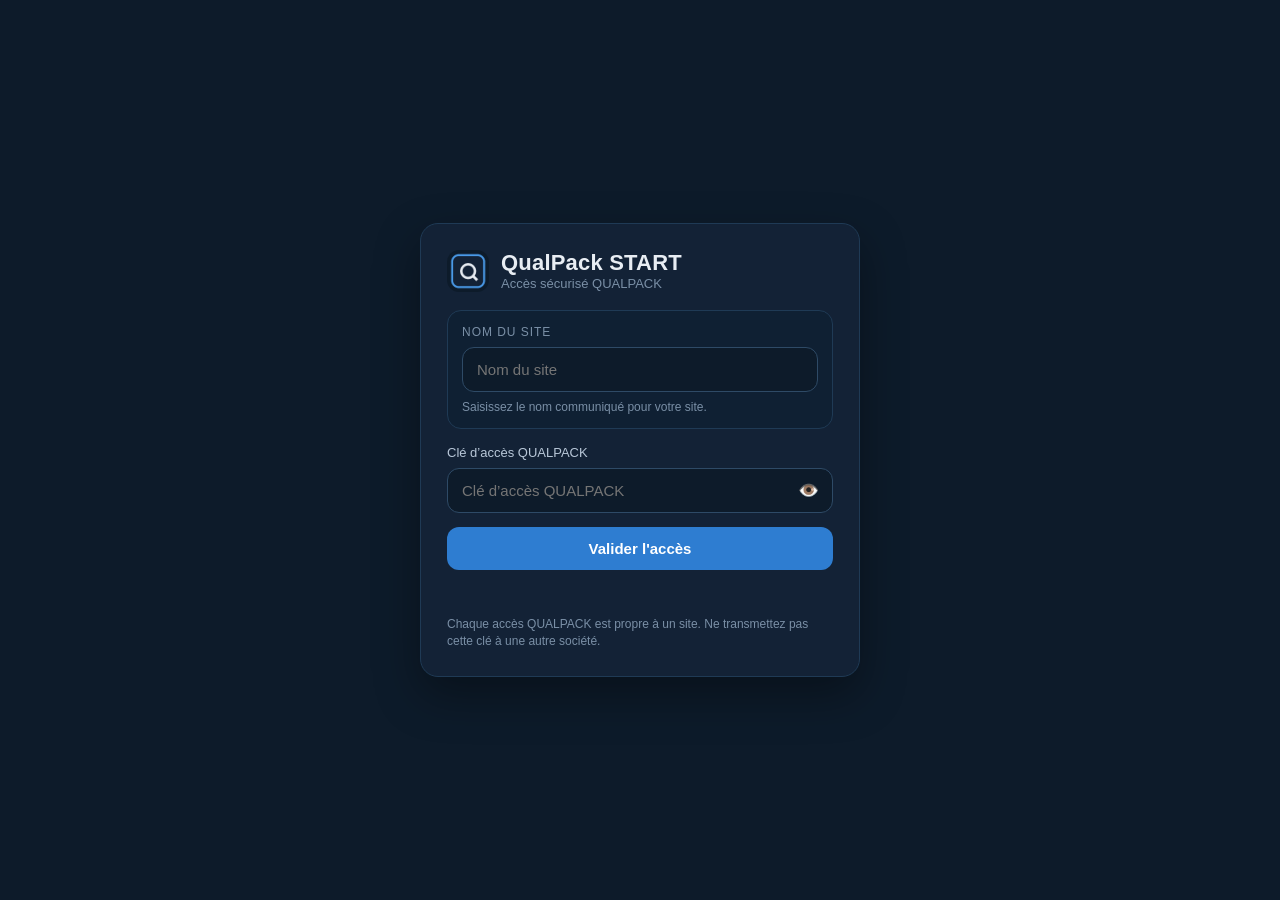
==== commit 33479fa6: "Add files via upload" ====
--- a/app.html
+++ b/app.html
@@ -623,14 +623,12 @@
 
           <div class="admin-v27-card">
             <div class="admin-v27-card-title">Produit</div>
-            <div class="admin-v27-product-row-1">
+            <div class="admin-v27-card-sub">
+              Rattaché automatiquement au client, à la ligne et au détecteur START déjà créés.
+            </div>
+            <div class="admin-v28-product-row-simple">
               <div class="admin-v27-field">
-                <div class="admin-v27-label">Client final</div>
-                <input id="admin-v27-prod-client" type="text" placeholder="Client" class="admin-v27-input" list="admin-v27-clients-list" autocomplete="off" />
-                <datalist id="admin-v27-clients-list"></datalist>
-              </div>
-              <div class="admin-v27-field">
-                <div class="admin-v27-label">Produit</div>
+                <div class="admin-v27-label">Nom du produit</div>
                 <input id="admin-v27-prod-nom" type="text" placeholder="Nom produit" class="admin-v27-input" list="admin-v27-produits-list" autocomplete="off" />
                 <datalist id="admin-v27-produits-list"></datalist>
               </div>
@@ -641,18 +639,6 @@
               <div class="admin-v27-field">
                 <div class="admin-v27-label">Tare g</div>
                 <input id="admin-v27-prod-tare" type="number" min="0" step="1" placeholder="15" class="admin-v27-input" />
-              </div>
-            </div>
-            <div class="admin-v27-product-row-2">
-              <div class="admin-v27-field">
-                <div class="admin-v27-label">Ligne de production</div>
-                <input id="admin-v27-prod-ligne" type="text" placeholder="Ligne" class="admin-v27-input" list="admin-v27-lignes-list" autocomplete="off" />
-                <datalist id="admin-v27-lignes-list"></datalist>
-              </div>
-              <div class="admin-v27-field">
-                <div class="admin-v27-label">Détecteur associé</div>
-                <input id="admin-v27-prod-det" type="text" placeholder="Détecteur" class="admin-v27-input" list="admin-v27-detecteurs-list" autocomplete="off" />
-                <datalist id="admin-v27-detecteurs-list"></datalist>
               </div>
               <div class="admin-v27-field">
                 <div class="admin-v27-label">Quantité prévue</div>
--- a/css/style.css
+++ b/css/style.css
@@ -0,0 +1,2496 @@
+/* ============================================================
+   DESIGN SYSTEM — Inspiré Siemens Opcenter / Aveva MES
+   Palette : Bleu marine industrie + Gris anthracite + Accents
+   ============================================================ */
+:root {
+  /* Fond principal dark-industrial */
+  --bg-app:       #0D1B2A;   /* fond global */
+  --bg-card:      #132236;   /* cards */
+  --bg-surface:   #1A2E45;   /* surfaces secondaires */
+  --bg-input:     #0F2033;   /* champs de saisie */
+  --bg-hover:     #1E3550;   /* hover */
+
+  /* Textes */
+  --text-primary:   #E8EDF3;
+  --text-secondary: #7A8FA6;
+  --text-muted:     #4A6278;
+  --text-inverse:   #0D1B2A;
+
+  /* Bordures */
+  --border:       #1F3A55;
+  --border-focus: #2E7DD1;
+
+  /* Accent bleu — action principale */
+  --blue:         #2E7DD1;
+  --blue-light:   #4A9AE8;
+  --blue-dark:    #1A5FA0;
+  --blue-bg:      #0E2D4A;
+
+  /* Conforme — vert industriel */
+  --green:        #1AAB6D;
+  --green-light:  #25C97F;
+  --green-dark:   #0E7A4D;
+  --green-bg:     #082A1C;
+  --green-text:   #5DDBA8;
+
+  /* Alerte — orange */
+  --orange:       #E8891A;
+  --orange-bg:    #2D1E08;
+  --orange-text:  #F5B45A;
+
+  /* Danger — rouge */
+  --red:          #D63B3B;
+  --red-bg:       #2D0E0E;
+  --red-text:     #F07070;
+
+  /* Typographie */
+  --font-ui:   'DM Sans', sans-serif;
+  --font-mono: 'JetBrains Mono', monospace;
+
+  /* Espacements */
+  --r-sm:  6px;
+  --r-md:  10px;
+  --r-lg:  14px;
+}
+
+* { box-sizing: border-box; margin: 0; padding: 0; -webkit-tap-highlight-color: transparent; }
+
+html, body {
+  height: 100%; overflow: hidden;
+  font-family: var(--font-ui);
+  background: var(--bg-app);
+  color: var(--text-primary);
+  font-size: 15px;
+}
+
+/* ================================================================
+   IOS / PWA SAFE AREA
+   ================================================================ */
+@supports (padding-top: env(safe-area-inset-top)) {
+  .app {
+    padding-top: calc(env(safe-area-inset-top) - 12px);
+  }
+}
+
+/* ---- LAYOUT ---- */
+.app {
+  display: flex; flex-direction: column;
+  height: 100vh; height: 100dvh;
+  max-width: 540px; margin: 0 auto;
+  position: relative;
+}
+
+/* ---- HEADER ---- */
+.header {
+  flex-shrink: 0;
+  background: var(--bg-card);
+  border-bottom: 1px solid var(--border);
+  padding: 0 16px;
+  display: flex; align-items: center; justify-content: space-between;
+  height: 56px;
+}
+.logo {
+  display: flex; align-items: center; gap: 10px;
+}
+.logo-icon {
+  width: 32px; height: 32px;
+  background: var(--blue);
+  border-radius: var(--r-sm);
+  display: flex; align-items: center; justify-content: center;
+  font-size: 16px;
+}
+.logo-text {
+  font-size: 16px; font-weight: 600; letter-spacing: -0.3px;
+  color: var(--text-primary);
+}
+.logo-text span { color: var(--blue-light); }
+.logo-by {
+  font-size: 16px; font-weight: 600; letter-spacing: -0.3px;
+  color: var(--blue-light);
+  white-space: nowrap;
+}
+.header-status {
+  display: flex; align-items: center; gap: 6px;
+  font-size: 11px; color: var(--text-muted);
+  font-family: var(--font-mono);
+}
+.status-dot {
+  width: 7px; height: 7px; border-radius: 50%;
+  background: var(--green);
+  box-shadow: 0 0 6px var(--green);
+}
+.status-dot.offline { background: var(--orange); box-shadow: 0 0 6px var(--orange); }
+
+/* ---- CONTENT ---- */
+.content {
+  flex: 1; overflow-y: auto; overflow-x: hidden;
+  padding: 16px;
+  scroll-behavior: smooth;
+}
+.content::-webkit-scrollbar { width: 4px; }
+.content::-webkit-scrollbar-track { background: transparent; }
+.content::-webkit-scrollbar-thumb { background: var(--border); border-radius: 2px; }
+
+/* ---- BOTTOM NAV ---- */
+.bottom-nav {
+  flex-shrink: 0;
+  background: var(--bg-card);
+  border-top: 1px solid var(--border);
+  display: flex;
+  height: 60px;
+  padding-bottom: env(safe-area-inset-bottom);
+}
+.nav-item {
+  flex: 1; display: flex; flex-direction: column;
+  align-items: center; justify-content: center; gap: 3px;
+  cursor: pointer; background: none; border: none;
+  color: var(--text-muted); font-family: var(--font-ui);
+  font-size: 10px; font-weight: 500;
+  transition: color .15s;
+  padding: 8px 0;
+}
+.nav-item.active { color: var(--blue-light); }
+.nav-item svg { width: 22px; height: 22px; }
+
+/* ---- SCREENS ---- */
+.screen { display: none; animation: fadeIn .2s ease; }
+.screen.active { display: block; }
+@keyframes fadeIn { from { opacity: 0; transform: translateY(4px); } to { opacity: 1; transform: translateY(0); } }
+
+/* ---- STEPS ---- */
+.step { display: none; }
+.step.active { display: block; }
+
+/* ---- DASHBOARD ---- */
+.dash-header {
+  display: flex; align-items: center; justify-content: space-between;
+  margin-bottom: 16px;
+}
+.dash-title { font-size: 15px; font-weight: 700; color: var(--text-primary); }
+.dash-date { font-size: 11px; color: var(--text-muted); font-family: var(--font-mono); }
+
+ .dash-header {
+  display: flex; align-items: center; justify-content: space-between;
+  margin-bottom: 16px;
+}
+
+.dash-title { 
+  font-size: 15px; 
+  font-weight: 700; 
+  color: var(--text-primary); 
+}
+
+.dash-date { 
+  font-size: 11px; 
+  color: var(--text-muted); 
+  font-family: var(--font-mono); 
+}
+
+/* Nouveau titre dashboard */
+.dash-main-title {
+  font-size: 26px;
+  font-weight: 800;
+  line-height: 1.1;
+  margin: 0;
+  color: var(--text-primary);
+  letter-spacing: -0.04em;
+}
+
+.dash-main-subtitle {
+  margin-top: 5px;
+  font-size: 14px;
+  color: var(--text-muted);
+}
+
+.dash-period {
+  display: flex; gap: 6px; margin-bottom: 16px;
+}   
+
+.dash-period {
+  display: flex; gap: 6px; margin-bottom: 16px;
+}
+.dp-btn {
+  flex: 1; padding: 7px 0; border-radius: var(--r-sm);
+  border: 1px solid var(--border); background: var(--bg-surface);
+  color: var(--text-secondary); font-size: 12px; font-weight: 600;
+  cursor: pointer; font-family: var(--font-ui);
+  transition: all .15s;
+}
+.dp-btn.active {
+  background: var(--blue-bg); border-color: var(--blue);
+  color: var(--blue-light);
+}
+
+.kpi-grid {
+  display: grid; grid-template-columns: 1fr 1fr; gap: 10px;
+  margin-bottom: 16px;
+}
+.kpi-card {
+  background: var(--bg-card); border: 1px solid var(--border);
+  border-radius: var(--r-md); padding: 14px 14px 12px;
+  position: relative; overflow: hidden;
+}
+.kpi-card::before {
+  content: ''; position: absolute; top: 0; left: 0;
+  width: 3px; height: 100%;
+}
+.kpi-card.blue::before  { background: var(--blue); }
+.kpi-card.green::before { background: var(--green); }
+.kpi-card.orange::before{ background: var(--orange); }
+.kpi-card.red::before   { background: var(--red); }
+.kpi-icon { font-size: 18px; margin-bottom: 6px; }
+.kpi-svg-icon {
+  width: 20px; height: 20px; margin-bottom: 8px;
+  color: var(--text-muted); flex-shrink: 0;
+}
+.kpi-svg-icon svg { width: 20px; height: 20px; display: block; }
+.kpi-trend { margin-top: 5px; }
+
+/* Trend badge */
+.trend {
+  display: inline-flex; align-items: center; gap: 3px;
+  font-size: 10px; font-weight: 700; font-family: var(--font-mono);
+  padding: 2px 6px; border-radius: 20px; white-space: nowrap;
+}
+.trend.good  { background: var(--green-bg);  color: var(--green-text); }
+.trend.bad   { background: var(--red-bg);    color: var(--red-text); }
+.trend.flat  { background: var(--bg-surface);color: var(--text-muted); }
+.trend-arrow { width: 10px; height: 10px; display: inline-block; vertical-align: middle; }
+.kpi-val {
+  font-size: 26px; font-weight: 700; line-height: 1;
+  font-family: var(--font-mono); color: var(--text-primary);
+}
+.kpi-val.green { color: var(--green-text); }
+.kpi-val.orange { color: var(--orange-text); }
+.kpi-val.red { color: var(--red-text); }
+.kpi-label { font-size: 11px; color: var(--text-muted); margin-top: 4px; }
+
+.dash-section-title {
+  font-size: 11px; font-weight: 700; letter-spacing: .8px;
+  color: var(--text-muted); text-transform: uppercase;
+  margin: 16px 0 8px;
+}
+
+/* Taux de conformité bar */
+.conform-bar-wrap {
+  background: var(--bg-card); border: 1px solid var(--border);
+  border-radius: var(--r-md); padding: 14px; margin-bottom: 10px;
+}
+.cb-top { display: flex; justify-content: space-between; align-items: baseline; margin-bottom: 8px; }
+.cb-label { font-size: 13px; font-weight: 600; color: var(--text-primary); }
+.cb-pct { font-size: 20px; font-weight: 700; font-family: var(--font-mono); }
+.cb-pct.green  { color: var(--green-text); }
+.cb-pct.orange { color: var(--orange-text); }
+.cb-pct.red    { color: var(--red-text); }
+.cb-track {
+  height: 8px; background: var(--bg-surface); border-radius: 4px; overflow: hidden;
+}
+.cb-fill {
+  height: 100%; border-radius: 4px;
+  transition: width .5s ease;
+}
+.cb-fill.green  { background: var(--green); }
+.cb-fill.orange { background: var(--orange); }
+.cb-fill.red    { background: var(--red); }
+.cb-sub { font-size: 11px; color: var(--text-muted); margin-top: 6px; }
+
+/* Produits ranking */
+.prod-row {
+  background: var(--bg-card); border: 1px solid var(--border);
+  border-radius: var(--r-sm); padding: 10px 12px;
+  display: flex; align-items: center; gap: 10px; margin-bottom: 6px;
+}
+.pr-rank { font-size: 11px; color: var(--text-muted); font-family: var(--font-mono); width: 20px; }
+.pr-info { flex: 1; }
+.pr-name { font-size: 13px; font-weight: 600; color: var(--text-primary); }
+.pr-meta { font-size: 11px; color: var(--text-muted); }
+.pr-badge { font-size: 11px; font-weight: 700; padding: 3px 8px; border-radius: 20px; }
+.pr-badge.ok     { background: var(--green-bg); color: var(--green-text); }
+.pr-badge.warn   { background: var(--orange-bg); color: var(--orange-text); }
+.pr-badge.err    { background: var(--red-bg); color: var(--red-text); }
+
+/* Alertes */
+.alert-item {
+  display: flex; align-items: flex-start; gap: 10px;
+  background: var(--bg-card); border: 1px solid var(--border);
+  border-radius: var(--r-sm); padding: 10px 12px; margin-bottom: 6px;
+}
+.alert-item.warn  { border-left: 3px solid var(--orange); }
+.alert-item.err   { border-left: 3px solid var(--red); }
+.alert-item.info  { border-left: 3px solid var(--blue); }
+.alert-dot { font-size: 16px; flex-shrink: 0; margin-top: 1px; }
+.alert-svg-icon {
+  width: 18px; height: 18px; flex-shrink: 0; margin-top: 1px;
+}
+.alert-svg-icon svg { width: 18px; height: 18px; display: block; }
+.alert-item.warn  .alert-svg-icon { color: var(--orange); }
+.alert-item.err   .alert-svg-icon { color: var(--red); }
+.alert-item.info  .alert-svg-icon { color: var(--green); }
+.alert-body { flex: 1; }
+.alert-title { font-size: 12px; font-weight: 700; color: var(--text-primary); }
+.alert-meta  { font-size: 11px; color: var(--text-muted); margin-top: 2px; }
+
+/* Tendance sparkline (canvas-free mini-chart) */
+.sparkline-wrap {
+  background: var(--bg-card); border: 1px solid var(--border);
+  border-radius: var(--r-md); padding: 14px; margin-bottom: 10px;
+}
+.sl-title { font-size: 12px; font-weight: 600; color: var(--text-secondary); margin-bottom: 10px; }
+.sl-bars {
+  display: flex; align-items: flex-end; gap: 4px; height: 52px;
+}
+.sl-bar-wrap { flex: 1; display: flex; flex-direction: column; align-items: center; gap: 3px; }
+.sl-bar {
+  width: 100%; border-radius: 3px 3px 0 0; min-height: 3px;
+  transition: height .4s ease;
+}
+.sl-bar.ok     { background: var(--green); }
+.sl-bar.warn   { background: var(--orange); }
+.sl-bar.err    { background: var(--red); }
+.sl-bar.empty  { background: var(--bg-surface); }
+.sl-lbl { font-size: 9px; color: var(--text-muted); font-family: var(--font-mono); }
+
+.kpi-val.small { font-size: 14px; font-weight: 600; padding-top: 4px; }
+
+/* Blocs dashboard */
+.dash-block {
+  background: var(--bg-card);
+  border: 1px solid var(--border);
+  border-radius: var(--r-lg);
+  padding: 14px;
+  margin-bottom: 12px;
+}
+.dash-block-header {
+  display: flex; align-items: center; justify-content: space-between;
+  margin-bottom: 14px;
+  padding-bottom: 10px;
+  border-bottom: 1px solid var(--border);
+}
+.dbh-left { display: flex; align-items: center; gap: 8px; }
+.dbh-icon { font-size: 16px; }
+.dbh-svg-icon { width: 18px; height: 18px; color: var(--blue-light); }
+.dbh-svg-icon svg { width: 18px; height: 18px; display: block; }
+.dbh-title { font-size: 14px; font-weight: 700; color: var(--text-primary); }
+.dbh-sub {
+  font-size: 11px; color: var(--text-muted);
+  font-family: var(--font-mono);
+  background: var(--bg-surface);
+  padding: 3px 8px; border-radius: 20px;
+}
+.dash-block .kpi-grid { margin-bottom: 12px; }
+.dash-block .conform-bar-wrap { margin-bottom: 8px; }
+.dash-block .conform-bar-wrap:last-child { margin-bottom: 0; }
+  text-align: center; padding: 48px 24px;
+  color: var(--text-muted);
+}
+.empty-dash .ed-icon { font-size: 36px; margin-bottom: 12px; }
+.empty-dash .ed-title { font-size: 14px; font-weight: 600; color: var(--text-secondary); margin-bottom: 6px; }
+.empty-dash .ed-sub { font-size: 12px; line-height: 1.5; }
+
+
+
+/* ---- DASHBOARD V8 ---- */
+.dash-header.v2 { align-items: flex-start; margin-bottom: 12px; }
+.dash-subtitle { font-size: 11px; color: var(--text-muted); margin-top: 3px; }
+.dash-toolbar {
+  background: var(--bg-card); border: 1px solid var(--border);
+  border-radius: var(--r-lg); padding: 12px; margin-bottom: 12px;
+}
+.dash-filters-grid {
+  display: grid; grid-template-columns: 1fr; gap: 8px; margin: 10px 0 8px;
+}
+.dash-select {
+  width: 100%; padding: 11px 13px; background: var(--bg-input);
+  border: 1px solid var(--border); border-radius: var(--r-md);
+  color: var(--text-primary); font-family: var(--font-ui); font-size: 13px;
+  appearance: none; -webkit-appearance: none;
+  background-image: url("data:image/svg+xml,%3Csvg xmlns='http://www.w3.org/2000/svg' width='12' height='8' viewBox='0 0 12 8'%3E%3Cpath d='M1 1l5 5 5-5' stroke='%234A6278' stroke-width='1.5' fill='none' stroke-linecap='round'/%3E%3C/svg%3E");
+  background-repeat: no-repeat; background-position: right 13px center; padding-right: 36px;
+}
+.dash-actions-row { display:flex; gap:8px; }
+.btn-mini { margin-top: 0; padding: 10px 12px; font-size: 12px; }
+
+.status-hero {
+  background: linear-gradient(180deg, rgba(255,255,255,0.02), rgba(0,0,0,0.03)), var(--bg-card);
+  border: 1px solid var(--border); border-radius: var(--r-lg); padding: 14px; margin-bottom: 12px;
+  position: relative; overflow: hidden;
+}
+.status-hero::before {
+  content:''; position:absolute; left:0; top:0; width:4px; height:100%; background:var(--blue);
+}
+.status-hero.ok::before { background: var(--green); }
+.status-hero.warn::before { background: var(--orange); }
+.status-hero.err::before { background: var(--red); }
+.status-top { display:flex; align-items:center; justify-content:space-between; gap:8px; margin-bottom:10px; }
+.status-chip {
+  display:inline-flex; align-items:center; gap:6px; padding:5px 10px; border-radius:999px;
+  font-size:11px; font-weight:700; letter-spacing:.02em;
+}
+.status-chip.ok { background:var(--green-bg); color:var(--green-text); }
+.status-chip.warn { background:var(--orange-bg); color:var(--orange-text); }
+.status-chip.err { background:var(--red-bg); color:var(--red-text); }
+.status-chip.info { background:var(--blue-bg); color:var(--blue-light); }
+.status-title { font-size: 13px; color: var(--text-muted); text-transform: uppercase; letter-spacing: .06em; }
+.status-main { font-size: 24px; font-weight: 700; letter-spacing: -.03em; }
+.status-sub { font-size: 12px; color: var(--text-secondary); margin-top: 4px; line-height: 1.45; }
+.status-meta-grid { display:grid; grid-template-columns: repeat(3, 1fr); gap:8px; margin-top:12px; }
+.status-meta-card {
+  background: var(--bg-surface); border:1px solid var(--border); border-radius: var(--r-md); padding: 10px;
+}
+.status-meta-label { font-size:10px; text-transform:uppercase; color:var(--text-muted); letter-spacing:.05em; }
+.status-meta-val { font-size:13px; font-weight:700; margin-top:4px; }
+
+.kpi-grid.kpi-grid-4 { grid-template-columns: 1fr 1fr; }
+.dash-two-col { display:grid; grid-template-columns:1fr; gap:12px; }
+.dash-list-card {
+  background: var(--bg-surface); border:1px solid var(--border); border-radius: var(--r-md); padding: 12px;
+}
+.dash-list-title { font-size:12px; font-weight:700; margin-bottom:8px; color:var(--text-secondary); }
+.sync-grid { display:grid; grid-template-columns: 1fr 1fr; gap:10px; margin-top:10px; }
+.sync-card {
+  background: var(--bg-surface); border:1px solid var(--border); border-radius: var(--r-md); padding: 10px 12px;
+}
+.sync-card.full { grid-column: 1 / -1; }
+.sync-label { font-size:11px; color: var(--text-muted); }
+.sync-value { font-size:16px; font-weight:700; margin-top:4px; }
+.alert-actions { display:flex; gap:8px; margin-top:8px; flex-wrap:wrap; }
+.alert-btn {
+  border:none; border-radius: 999px; padding:6px 10px; font-size:11px; font-weight:700;
+  cursor:pointer; background:var(--blue-bg); color:var(--blue-light);
+}
+.alert-btn.secondary { background: var(--bg-surface); color: var(--text-secondary); border: 1px solid var(--border); }
+.dash-empty-mini { color: var(--text-muted); font-size: 12px; line-height: 1.45; }
+@media (min-width: 440px) {
+  .dash-filters-grid { grid-template-columns: 1fr 1fr 1fr; }
+}
+
+/* ============================================================
+   DASHBOARD QUALITÉ PRO V26
+   ============================================================ */
+
+.dash-pro-grid {
+  display: grid;
+  grid-template-columns: repeat(3, 1fr);
+  gap: 12px;
+  margin-bottom: 16px;
+}
+
+.dash-pro-card {
+  background: var(--bg-card);
+  border: 1px solid var(--border);
+  border-radius: var(--r-lg);
+  padding: 18px;
+}
+
+.dpc-label {
+  font-size: 11px;
+  color: var(--text-muted);
+  text-transform: uppercase;
+  letter-spacing: .05em;
+  margin-bottom: 10px;
+}
+
+.dpc-value {
+  font-size: 28px;
+  font-weight: 700;
+  font-family: var(--font-mono);
+  color: var(--text-primary);
+}
+
+.dpc-value.green {
+  color: var(--green-text);
+}
+
+.dpc-value.orange {
+  color: var(--orange-text);
+}
+
+.dpc-value.red {
+  color: var(--red-text);
+}
+
+@media (max-width: 1100px) {
+
+  .dash-pro-grid {
+    grid-template-columns: repeat(2, 1fr);
+  }
+
+}
+
+@media (max-width: 768px) {
+
+  .dash-pro-grid {
+    grid-template-columns: 1fr;
+  }
+
+}
+
+/* ============================================================
+   DASHBOARD PRO COCKPIT V26
+   ============================================================ */
+
+.dash-pro-cockpit {
+  display: grid;
+  grid-template-columns: 210px 1fr;
+  gap: 16px;
+  min-height: calc(100vh - 190px);
+}
+
+.dash-pro-sidebar,
+.dash-pro-panel,
+.dash-pro-kpi {
+  background: var(--bg-card);
+  border: 1px solid var(--border);
+  border-radius: var(--r-lg);
+}
+
+.dash-detector-watch {
+  display: flex;
+  flex-direction: column;
+  gap: 10px;
+  margin-top: 12px;
+}
+
+.dash-detector-row {
+  display: flex;
+  align-items: center;
+  justify-content: space-between;
+  gap: 10px;
+  padding: 10px 12px;
+  border-radius: 12px;
+  background: rgba(255,255,255,0.04);
+  border: 1px solid rgba(255,255,255,0.06);
+}
+
+.dash-detector-row span {
+  font-size: 12px;
+  color: #9FB1C5;
+}
+
+.dash-detector-row strong {
+  font-size: 13px;
+  color: #EAF2FF;
+  text-align: right;
+}
+
+.dash-detector-row.ok {
+  border-color: rgba(60, 180, 120, 0.25);
+}
+
+.dash-detector-row.warn {
+  border-color: rgba(240, 170, 70, 0.28);
+}
+
+.dash-detector-row.neutral {
+  border-color: rgba(120, 160, 210, 0.22);
+}
+
+.dash-detector-row.danger {
+  border-color: rgba(240, 90, 90, 0.28);
+}
+
+.dash-pro-sidebar {
+  padding: 16px;
+}
+
+.dash-pro-side-title {
+  font-size: 11px;
+  text-transform: uppercase;
+  color: var(--text-muted);
+  letter-spacing: .08em;
+  margin-bottom: 14px;
+}
+
+.dash-pro-side-item {
+  padding: 10px 0;
+  border-bottom: 1px solid var(--border);
+}
+
+.dash-pro-side-item span {
+  display: block;
+  font-size: 11px;
+  color: var(--text-muted);
+}
+
+.dash-pro-side-item strong {
+  display: block;
+  font-size: 14px;
+  margin-top: 4px;
+}
+
+.dash-pro-main {
+  min-width: 0;
+  position: relative;
+}
+
+.dash-pro-top {
+  position: absolute;
+  right: 22px;
+  top: 0;
+  margin-bottom: 0;
+}
+
+.dash-pro-top h2 {
+  font-size: 24px;
+  margin: 0;
+}
+
+.dash-pro-top p {
+  color: var(--text-muted);
+  font-size: 13px;
+  margin-top: 4px;
+}
+
+.dash-pro-badge {
+  padding: 7px 12px;
+  border-radius: 999px;
+  font-size: 12px;
+  font-weight: 700;
+}
+
+.dash-pro-badge.ok { background: var(--green-bg); color: var(--green-text); }
+.dash-pro-badge.warn { background: var(--orange-bg); color: var(--orange-text); }
+.dash-pro-badge.err { background: var(--red-bg); color: var(--red-text); }
+
+.dash-pro-report-btn{
+  border:1px solid rgba(120,160,255,.25);
+  background:rgba(40,60,110,.28);
+  color:#dfe9ff;
+  border-radius:999px;
+  padding:8px 12px;
+  font-size:12px;
+  font-weight:700;
+  cursor:pointer;
+  transition:.2s;
+  white-space:nowrap;
+}
+
+.dash-pro-report-btn:hover{
+  background:rgba(70,100,180,.35);
+  border-color:rgba(120,160,255,.45);
+}    
+
+.dash-pro-period-card {
+  display: inline-flex;
+  align-items: center;
+  gap: 10px;
+
+  width: fit-content;
+  margin: 0;
+  padding: 9px 13px;
+
+  border-radius: 13px;
+  background: rgba(19, 34, 54, .85);
+  border: 1px solid var(--border);
+
+  color: var(--text-secondary);
+}
+
+.dash-pro-period-card span {
+  font-size: 10px;
+  text-transform: uppercase;
+  letter-spacing: .06em;
+  color: var(--text-muted);
+}
+
+.dash-pro-period-card strong {
+  font-size: 13px;
+  color: var(--text-primary);
+  font-weight: 700;
+}
+
+.dash-pro-kpis {
+  display: grid;
+  grid-template-columns: repeat(5, 1fr);
+  gap: 10px;
+  margin-bottom: 12px;
+}
+
+.dash-pro-kpi {
+  position: relative;
+  padding: 14px;
+  min-height: 96px;
+}
+
+.dash-pro-kpi span {
+  display: block;
+  font-size: 10px;
+  color: var(--text-muted);
+  text-transform: uppercase;
+  letter-spacing: .06em;
+}
+
+.dash-pro-kpi strong {
+  display: block;
+  font-size: 27px;
+  font-family: var(--font-mono);
+  margin-top: 8px;
+}
+
+.dash-pro-kpi strong.ok { color: var(--green-text); }
+.dash-pro-kpi strong.warn { color: var(--orange-text); }
+.dash-pro-kpi strong.err { color: var(--red-text); }
+
+.dash-pro-kpi small {
+  display: block;
+  color: var(--text-secondary);
+  font-size: 11px;
+  margin-top: 4px;
+}
+
+.dash-pro-grid-main {
+  display: grid;
+  grid-template-columns: 1.45fr 1fr 1fr;
+  gap: 12px;
+  margin-bottom: 12px;
+}
+
+.dash-pro-panel {
+  padding: 14px;
+  min-width: 0;
+}
+
+.dash-pro-panel-title {
+  font-size: 13px;
+  font-weight: 700;
+  margin-bottom: 12px;
+}
+
+.dash-pro-spark {
+  height: 150px;
+  display: flex;
+  align-items: flex-end;
+  gap: 8px;
+  border-bottom: 1px solid var(--border);
+  padding: 10px 6px 0;
+}
+
+.dash-pro-spark i {
+  flex: 1;
+  display: block;
+  background: var(--green);
+  border-radius: 6px 6px 0 0;
+  opacity: .85;
+}
+
+/* =========================
+   KPI — TITRES COLORÉS
+========================= */
+
+.dash-kpi-title {
+  font-size: 12px;
+  font-weight: 700;
+  letter-spacing: .3px;
+  text-transform: uppercase;
+}
+
+.dash-kpi-title.ok {
+  color: var(--green-text);
+}
+
+.dash-kpi-title.warn {
+  color: var(--orange-text);
+}
+
+.dash-kpi-title.err {
+  color: var(--red-text);
+}
+
+.dash-kpi-title.info {
+  color: #7dc3ff;
+}
+
+.dash-kpi-progress {
+  height: 7px;
+  margin-top: 10px;
+  border-radius: 999px;
+  background: rgba(255,255,255,.08);
+  overflow: hidden;
+  border: 1px solid rgba(255,255,255,.08);
+}
+
+.dash-kpi-progress > div {
+  height: 100%;
+  width: calc(var(--qp) * 1%);
+  border-radius: 999px;
+}
+
+.dash-kpi-progress.ok > div {
+  background: linear-gradient(90deg, var(--green), var(--green-text));
+}
+
+.dash-kpi-progress.warn > div {
+  background: linear-gradient(90deg, var(--orange), var(--orange-text));
+}
+
+.dash-kpi-progress.err > div {
+  background: linear-gradient(90deg, var(--red), var(--red-text));
+}
+
+.dash-kpi-donut {
+  position: absolute;
+  top: 22px;
+  right: 22px;
+
+  width: 44px;
+  height: 44px;
+  border-radius: 50%;
+
+  background:
+    conic-gradient(
+      var(--donut-color) 0 calc(var(--donut-value) * 1%),
+      rgba(255,255,255,.14) calc(var(--donut-value) * 1%) 100%
+    );
+
+  box-shadow:
+    inset 0 0 0 1px rgba(255,255,255,.08);
+}
+
+.dash-kpi-donut::after {
+  content: "";
+  position: absolute;
+
+  width: 24px;
+  height: 24px;
+  top: 50%;
+  left: 50%;
+  transform: translate(-50%, -50%);
+
+  border-radius: 50%;
+  background: #132236;
+
+  box-shadow:
+    inset 0 0 0 1px rgba(255,255,255,.05);
+}
+
+.dash-kpi-donut.ok {
+  --donut-color: #22c55e;
+}
+
+.dash-kpi-donut.warn {
+  --donut-color: #f59e0b;
+}
+
+.dash-kpi-donut.err {
+  --donut-color: #ef4444;
+}
+
+.dash-kpi-gauge {
+  width: 100%;
+  height: 8px;
+  margin-top: 12px;
+  border-radius: 999px;
+  background: rgba(255,255,255,.10);
+  overflow: hidden;
+  border: 1px solid rgba(255,255,255,.12);
+}
+
+.dash-kpi-gauge > div {
+  height: 100%;
+  width: calc(var(--gauge-value, 0) * 1%);
+  min-width: 4px;
+  border-radius: 999px;
+}
+
+.dash-kpi-gauge.ok > div {
+  background: linear-gradient(90deg, #22c55e, #86efac);
+}
+
+.dash-kpi-gauge.warn > div {
+  background: linear-gradient(90deg, #f59e0b, #fbbf24);
+}
+
+.dash-kpi-gauge.err > div {
+  background: linear-gradient(90deg, #ef4444, #fca5a5);
+}
+
+.dash-kpi-sparkline {
+  position: absolute;
+  right: 18px;
+  bottom: 38px;
+  width: 72px;
+  height: 34px;
+  opacity: .95;
+}
+
+.dash-kpi-sparkline polyline {
+  fill: none;
+  stroke: #7dc3ff;
+  stroke-width: 2;
+  stroke-linecap: round;
+  stroke-linejoin: round;
+}
+
+.dash-kpi-sparkline polygon {
+  fill: rgba(125,195,255,.10);
+}
+
+.dash-kpi-alert-icon {
+  position: absolute;
+  right: 20px;
+  bottom: 34px;
+
+  width: 38px;
+  height: 38px;
+  border-radius: 12px;
+
+  display: flex;
+  align-items: center;
+  justify-content: center;
+
+  font-size: 20px;
+  font-weight: 800;
+
+  background: rgba(239,68,68,.12);
+  border: 1px solid rgba(239,68,68,.35);
+  color: #fca5a5;
+}
+
+.dash-kpi-alert-icon.ok {
+  background: rgba(34,197,94,.12);
+  border-color: rgba(34,197,94,.35);
+  color: #86efac;
+}
+
+.dash-kpi-alert-icon.warn {
+  background: rgba(245,158,11,.12);
+  border-color: rgba(245,158,11,.35);
+  color: #fbbf24;
+}
+
+.dash-kpi-alert-icon.err {
+  background: rgba(239,68,68,.12);
+  border-color: rgba(239,68,68,.35);
+  color: #fca5a5;
+}
+
+/* ============================================================
+   COURBE CONFORMITÉ V26
+   ============================================================ */
+
+.dash-pro-linechart {
+  height: 160px;
+  width: 100%;
+}
+
+.dash-pro-linechart svg {
+  width: 100%;
+  height: 100%;
+}
+
+.dash-pro-target-line {
+  stroke: rgba(255,255,255,.15);
+  stroke-width: 2;
+  stroke-dasharray: 6 6;
+}
+
+.dash-pro-point {
+  fill: rgba(255,255,255,.55);
+}
+
+.dash-pro-point.active {
+  fill: #ffffff;
+}    
+
+.dash-pro-chart-caption {
+  font-size: 11px;
+  color: var(--text-muted);
+  margin-top: 8px;
+}
+
+.dash-pro-donut {
+  width: 138px;
+  height: 138px;
+  border-radius: 50%;
+  margin: 4px auto 10px;
+  background:
+    conic-gradient(
+      var(--red) 0 calc(var(--tu1) * 1%),
+      var(--orange) calc(var(--tu1) * 1%) calc((var(--tu1) + var(--tu2)) * 1%),
+      var(--green) 0 100%
+    );
+  display: grid;
+  place-items: center;
+}
+
+.dash-pro-donut > div {
+  width: 78px;
+  height: 78px;
+  border-radius: 50%;
+  background: var(--bg-card);
+  display: grid;
+  place-items: center;
+  text-align: center;
+}
+
+.dash-pro-donut strong {
+  font-size: 22px;
+  line-height: 1;
+}
+
+.dash-pro-donut span {
+  display: block;
+  font-size: 10px;
+  color: var(--text-muted);
+}
+
+.dash-pro-legend {
+  display: flex;
+  justify-content: center;
+  gap: 14px;
+  font-size: 11px;
+  color: var(--text-secondary);
+}
+
+.dash-pro-legend b {
+  display: inline-block;
+  width: 8px;
+  height: 8px;
+  border-radius: 50%;
+  margin-right: 5px;
+}
+
+.red-dot { background: var(--red); }
+.orange-dot { background: var(--orange); }
+
+.dash-pro-top-product {
+  display: grid;
+  grid-template-columns: 28px 1fr 48px 44px;
+  gap: 8px;
+  align-items: center;
+  padding: 9px 0;
+  border-bottom: 1px solid var(--border);
+  font-size: 12px;
+}
+
+.dash-pro-top-product:last-child {
+  border-bottom: none;
+}
+
+.dash-pro-top-product span,
+.dash-pro-top-product em {
+  color: var(--text-muted);
+  font-style: normal;
+}
+
+.dash-pro-top-product b {
+  text-align: right;
+  color: var(--red-text);
+}
+
+.dash-pro-bottom {
+  display: grid;
+  grid-template-columns: 1.6fr .9fr;
+  gap: 12px;
+}
+
+.dash-pro-table {
+  width: 100%;
+  border-collapse: collapse;
+  font-size: 12px;
+}
+
+.dash-pro-table th {
+  text-align: left;
+  color: var(--text-muted);
+  font-size: 10px;
+  text-transform: uppercase;
+  padding: 8px 6px;
+  border-bottom: 1px solid var(--border);
+}
+
+.dash-pro-table td {
+  padding: 8px 6px;
+  border-bottom: 1px solid var(--border);
+}
+
+.dash-pro-of-scroll {
+  max-height: 238px;
+  overflow-y: auto;
+  overflow-x: hidden;
+  padding-right: 4px;
+}
+
+.dash-pro-of-scroll::-webkit-scrollbar {
+  width: 5px;
+}
+
+.dash-pro-of-scroll::-webkit-scrollbar-track {
+  background: transparent;
+}
+
+.dash-pro-of-scroll::-webkit-scrollbar-thumb {
+  background: var(--border);
+  border-radius: 999px;
+}
+
+.dash-pro-of-scroll thead th {
+  position: sticky;
+  top: 0;
+  background: var(--bg-card);
+  z-index: 2;
+}
+
+.dash-pro-status {
+  display: inline-block;
+  padding: 3px 8px;
+  border-radius: 999px;
+  font-size: 10px;
+  font-weight: 700;
+}
+
+.dash-pro-status.ok {
+  background: var(--green-bg);
+  color: var(--green-text);
+}
+
+.dash-pro-status.warn {
+  background: var(--orange-bg);
+  color: var(--orange-text);
+}
+
+.dash-pro-alert {
+  border-left: 3px solid var(--border);
+  padding: 9px 10px;
+  background: var(--bg-surface);
+  border-radius: var(--r-md);
+  margin-bottom: 8px;
+}
+
+.dash-pro-alert.err { border-left-color: var(--red); }
+.dash-pro-alert.warn { border-left-color: var(--orange); }
+.dash-pro-alert.ok { border-left-color: var(--green); }
+
+.dash-pro-alert strong {
+  display: block;
+  font-size: 12px;
+}
+
+.dash-pro-alert span {
+  display: block;
+  font-size: 11px;
+  color: var(--text-muted);
+  margin-top: 3px;
+}
+
+.dash-pro-reco {
+  margin-top: 10px;
+  background: var(--green-bg);
+  border: 1px solid var(--green-dark);
+  border-radius: var(--r-md);
+  padding: 10px;
+}
+
+.dash-pro-reco strong {
+  display: block;
+  color: var(--green-text);
+  font-size: 12px;
+}
+
+.dash-pro-reco span {
+  display: block;
+  color: var(--text-secondary);
+  font-size: 11px;
+  margin-top: 4px;
+}
+
+.dash-pro-empty {
+  color: var(--text-muted);
+  font-size: 12px;
+  padding: 12px 0;
+}
+
+@media (max-width: 1100px) {
+  .dash-pro-cockpit {
+    grid-template-columns: 1fr;
+  }
+
+  .dash-pro-sidebar {
+    display: none;
+  }
+
+  .dash-pro-kpis {
+    grid-template-columns: repeat(3, 1fr);
+  }
+
+  .dash-pro-grid-main,
+  .dash-pro-bottom {
+    grid-template-columns: 1fr;
+  }
+}
+    
+/* Logo sidebar desktop caché par défaut sur mobile */
+.desktop-side-logo {
+  display: none;
+}
+
+.desktop-side-filters {
+  display: none;
+}
+    
+/* ============================================================
+   LAYOUT DESKTOP — DASHBOARD QUALITÉ PRO V26
+   ============================================================ */
+
+@media (min-width: 768px) {
+
+  .header .logo {
+    display: none;
+  }
+
+  .header {
+    justify-content: flex-end;
+  }
+
+  .app {
+    max-width: none;
+    width: 100%;
+    padding-left: 220px;
+  }
+
+  .content {
+    padding: 16px 22px;
+  }
+
+  .bottom-nav {
+    position: fixed;
+    left: 12px;
+    top: 14px;
+    bottom: 14px;
+
+    width: 190px;
+    height: auto;
+
+    z-index: 50;
+
+    display: flex;
+    flex-direction: column;
+    gap: 6px;
+
+    overflow-y: auto;
+    overflow-x: hidden;
+
+    background:
+      linear-gradient(
+        180deg,
+        rgba(20,35,56,.98),
+        rgba(14,24,40,.98)
+      );
+
+    border: 1px solid var(--border);
+    border-radius: 18px;
+
+    padding: 14px 10px 12px;
+
+    box-shadow:
+      0 18px 40px rgba(0,0,0,.32),
+      inset 0 1px 0 rgba(255,255,255,.03);
+  }
+
+  .desktop-side-logo {
+    display: flex;
+    align-items: center;
+    gap: 10px;
+
+    padding: 8px 8px 16px;
+    margin-bottom: 8px;
+
+    border-bottom: 1px solid rgba(255,255,255,.06);
+  }
+
+  .desktop-side-logo img {
+    width: 38px;
+    height: 38px;
+    border-radius: 10px;
+
+    box-shadow: 0 0 12px rgba(46,125,209,.25);
+  }
+
+  .desktop-side-logo-text strong {
+    display: block;
+    font-size: 18px;
+    line-height: 1;
+    color: var(--text-primary);
+  }
+
+  .desktop-side-logo-text span {
+    display: block;
+    margin-top: 3px;
+
+    font-size: 9px;
+    font-weight: 700;
+    letter-spacing: .08em;
+
+    color: var(--blue-light);
+  }
+
+  .bottom-nav .nav-item {
+    flex: 0;
+
+    width: 100%;
+    height: 44px;
+
+    border-radius: 10px;
+
+    padding: 0 14px;
+
+    display: flex;
+    flex-direction: row;
+
+    align-items: center;
+    justify-content: flex-start;
+
+    gap: 12px;
+
+    font-size: 12px;
+    font-weight: 600;
+
+    margin-bottom: 4px;
+
+    transition:
+      background .18s,
+      border-color .18s,
+      color .18s;
+  }
+
+  .bottom-nav .nav-item svg {
+    width: 18px;
+    height: 18px;
+
+    flex-shrink: 0;
+  }
+
+  .bottom-nav .nav-item.active {
+    background: rgba(46,125,209,.18);
+
+    border: 1px solid rgba(74,154,232,.28);
+
+    color: var(--blue-light);
+
+    box-shadow:
+      inset 0 1px 0 rgba(255,255,255,.03),
+      0 0 16px rgba(46,125,209,.12);
+  }
+
+  /* Toolbar haute masquée uniquement sur desktop : les filtres actifs sont dans la sidebar */
+  #screen-dashboard .dash-toolbar {
+    display: none;
+  }
+
+  /* Filtres dashboard dans sidebar desktop */
+  .desktop-side-filters {
+    display: block;
+    margin-top: 14px;
+    padding: 14px 12px;
+    background: rgba(15, 32, 51, .72);
+    border: 1px solid var(--border);
+    border-radius: 12px;
+  }
+
+  .desktop-side-filters-title {
+    font-size: 11px;
+    text-transform: uppercase;
+    letter-spacing: .08em;
+    color: var(--text-muted);
+    margin-bottom: 12px;
+  }
+
+  .side-period-buttons {
+    display: grid;
+    grid-template-columns: 1fr 1fr;
+    gap: 6px;
+    margin-bottom: 12px;
+  }
+
+  .side-dp-btn {
+    height: 32px;
+    border-radius: 8px;
+    border: 1px solid var(--border);
+    background: var(--bg-surface);
+    color: var(--text-secondary);
+    font-size: 11px;
+    font-weight: 700;
+    cursor: pointer;
+    font-family: var(--font-ui);
+  }
+
+  .side-dp-btn.active {
+    background: var(--blue-bg);
+    border-color: var(--blue);
+    color: var(--blue-light);
+  }
+
+  .side-filter-field {
+    margin-bottom: 10px;
+  }
+
+  .side-filter-field label {
+    display: block;
+    font-size: 10px;
+    color: var(--text-muted);
+    margin-bottom: 5px;
+  }
+
+  .side-filter-field select {
+    width: 100%;
+    padding: 9px 10px;
+    background: var(--bg-input);
+    border: 1px solid var(--border);
+    border-radius: 8px;
+    color: var(--text-primary);
+    font-size: 11px;
+    font-family: var(--font-ui);
+    appearance: none;
+    -webkit-appearance: none;
+  }
+
+  .side-refresh-btn {
+    width: 100%;
+    margin-top: 4px;
+    padding: 10px;
+    border-radius: 9px;
+    border: 1px solid var(--blue-dark);
+    background: var(--blue-bg);
+    color: var(--blue-light);
+    font-size: 11px;
+    font-weight: 700;
+    cursor: pointer;
+    font-family: var(--font-ui);
+  }
+
+  /* Compactage cockpit desktop */
+  .dash-pro-cockpit {
+    gap: 12px;
+    min-height: auto;
+  }
+
+  .dash-pro-sidebar {
+    padding: 13px;
+  }
+
+ .dash-pro-top {
+  position: absolute;
+  right: 22px;
+  top: -40px;
+  margin-bottom: 0;
+
+  display: flex;
+  align-items: center;
+  gap: 75px;
+}
+
+  .dash-pro-top h2 {
+    font-size: 21px;
+  }
+
+  .dash-pro-kpis {
+  gap: 12px;
+  margin-bottom: 14px;
+}
+
+ .dash-pro-kpi {
+  padding: 18px 16px;
+  min-height: 118px;
+}
+
+.dash-pro-kpi strong {
+  font-size: 32px;
+  margin-top: 10px;
+}
+
+  .dash-pro-grid-main {
+    gap: 10px;
+    margin-bottom: 10px;
+  }
+
+  .dash-pro-panel {
+    padding: 12px;
+  }
+
+  .dash-pro-panel-title {
+    margin-bottom: 9px;
+  }
+
+  .dash-pro-linechart {
+    height: 130px;
+  }
+
+  .dash-pro-donut {
+    width: 118px;
+    height: 118px;
+  }
+
+  .dash-pro-donut > div {
+    width: 68px;
+    height: 68px;
+  }
+
+}
+    
+
+/* ---- SIDEBAR LOGOUT V28 ---- */
+.sidebar-logout-btn {
+  display: none;
+}
+
+@media (min-width: 768px) {
+  .sidebar-logout-btn {
+    display: flex;
+    align-items: center;
+    justify-content: center;
+    gap: 8px;
+    width: 100%;
+    min-height: 38px;
+    margin-top: auto;
+    border-radius: 10px;
+    border: 1px solid rgba(240,112,112,.28);
+    background: rgba(214,59,59,.08);
+    color: #F07070;
+    font-family: var(--font-ui);
+    font-size: 11px;
+    font-weight: 800;
+    letter-spacing: .02em;
+    cursor: pointer;
+  }
+
+  .sidebar-logout-btn:hover {
+    background: rgba(214,59,59,.14);
+    border-color: rgba(240,112,112,.45);
+  }
+}
+
+/* ---- STEP INDICATOR ---- */
+.step-indicator {
+  display: flex; align-items: center; gap: 0;
+  margin-bottom: 20px;
+}
+.si-item {
+  display: flex; align-items: center; gap: 8px;
+  font-size: 11px; font-weight: 500; color: var(--text-muted);
+}
+.si-item.active { color: var(--blue-light); }
+.si-item.done { color: var(--green); }
+.si-num {
+  width: 22px; height: 22px; border-radius: 50%;
+  border: 1.5px solid currentColor;
+  display: flex; align-items: center; justify-content: center;
+  font-size: 11px; flex-shrink: 0;
+}
+.si-item.done .si-num { background: var(--green); border-color: var(--green); color: #fff; font-size: 12px; }
+.si-line {
+  flex: 1; height: 1px; background: var(--border); margin: 0 6px;
+}
+
+/* ---- CARDS ---- */
+.card {
+  background: var(--bg-card);
+  border: 1px solid var(--border);
+  border-radius: var(--r-lg);
+  padding: 14px;
+  margin-bottom: 10px;
+}
+.card-header {
+  display: flex; align-items: center; gap: 10px;
+  margin-bottom: 12px; padding-bottom: 10px;
+  border-bottom: 1px solid var(--border);
+}
+.card-icon {
+  width: 34px; height: 34px; border-radius: var(--r-md);
+  display: flex; align-items: center; justify-content: center;
+  font-size: 17px; flex-shrink: 0;
+}
+.card-icon.blue { background: var(--blue-bg); border: 1px solid var(--blue-dark); }
+.card-icon.green { background: var(--green-bg); border: 1px solid var(--green-dark); }
+.card-title { font-size: 14px; font-weight: 600; color: var(--text-primary); }
+.card-sub { font-size: 12px; color: var(--text-secondary); margin-top: 2px; }
+
+/* ---- FIELDS ---- */
+.field { margin-bottom: 14px; }
+.field label {
+  display: block; font-size: 11px; font-weight: 500;
+  color: var(--text-muted); margin-bottom: 6px;
+  text-transform: uppercase; letter-spacing: 0.06em;
+}
+.field select,
+.field input[type="text"],
+.field input[type="number"] {
+  width: 100%; padding: 11px 13px;
+  background: var(--bg-input);
+  border: 1px solid var(--border);
+  border-radius: var(--r-md);
+  color: var(--text-primary);
+  font-family: var(--font-ui); font-size: 14px;
+  appearance: none; -webkit-appearance: none;
+  transition: border-color .15s;
+}
+.field select { background-image: url("data:image/svg+xml,%3Csvg xmlns='http://www.w3.org/2000/svg' width='12' height='8' viewBox='0 0 12 8'%3E%3Cpath d='M1 1l5 5 5-5' stroke='%234A6278' stroke-width='1.5' fill='none' stroke-linecap='round'/%3E%3C/svg%3E"); background-repeat: no-repeat; background-position: right 13px center; padding-right: 36px; }
+.field select:focus,
+.field input:focus {
+  outline: none;
+  border-color: var(--border-focus);
+  box-shadow: 0 0 0 3px rgba(46,125,209,0.15);
+}
+.field select option { background: var(--bg-surface); }
+
+.lot-params-grid {
+  display: grid;
+  grid-template-columns: 1fr 1fr 1fr;
+  gap: 10px;
+}
+
+.lot-params-grid .field {
+  margin-bottom: 14px;
+}
+
+.field input[readonly] {
+  opacity: .72;
+  cursor: not-allowed;
+  background: var(--bg-surface);
+  color: var(--text-secondary);
+}
+
+.field-help {
+  font-size: 12px;
+  color: var(--text-muted);
+  margin-top: -6px;
+  margin-bottom: 14px;
+  line-height: 1.35;
+}
+
+@media (max-width: 700px) {
+  .lot-params-grid {
+    grid-template-columns: 1fr;
+    gap: 0;
+  }
+}
+
+/* ---- INFO STRIP ---- */
+.info-strip {
+  display: none;
+  background: var(--blue-bg);
+  border: 1px solid var(--blue-dark);
+  border-radius: var(--r-md);
+  padding: 10px 13px;
+  margin-bottom: 14px;
+  gap: 0; flex-wrap: wrap;
+}
+.info-strip.show { display: flex; }
+.is-item {
+  flex: 1; min-width: 80px;
+  padding: 2px 8px;
+  border-right: 1px solid var(--blue-dark);
+}
+.is-item:last-child { border-right: none; }
+.is-label { font-size: 10px; color: var(--text-muted); text-transform: uppercase; letter-spacing: 0.05em; }
+.is-val { font-size: 13px; font-weight: 600; color: var(--blue-light); font-family: var(--font-mono); margin-top: 1px; }
+
+/* ---- BUTTONS ---- */
+.btn {
+  width: 100%; padding: 13px 16px;
+  border: none; border-radius: var(--r-md);
+  font-family: var(--font-ui); font-size: 14px; font-weight: 600;
+  cursor: pointer; transition: all .15s;
+  margin-top: 8px; letter-spacing: 0.01em;
+}
+.btn:active { transform: scale(0.98); }
+.btn-blue { background: var(--blue); color: #fff; }
+.btn-blue:hover { background: var(--blue-light); }
+.btn-blue:disabled { background: var(--bg-surface); color: var(--text-muted); cursor: not-allowed; transform: none; }
+.btn-green { background: var(--green); color: #fff; }
+.btn-green:hover { background: var(--green-light); }
+.btn-green:disabled { background: var(--bg-surface); color: var(--text-muted); cursor: not-allowed; transform: none; }
+.btn-ghost {
+  background: transparent; color: var(--text-secondary);
+  border: 1px solid var(--border);
+  font-weight: 500;
+}
+.btn-ghost:hover { background: var(--bg-hover); }
+.btn-red { background: var(--red); color: #fff; }
+.btn-red:hover { background: #e85555; }
+.btn-row { display: flex; gap: 8px; margin-top: 8px; }
+.btn-row .btn { margin-top: 0; }
+
+/* ---- PROGRESS ---- */
+.prog-wrap {
+  height: 3px; background: var(--bg-surface);
+  border-radius: 2px; margin-bottom: 14px; overflow: hidden;
+}
+.prog-bar {
+  height: 100%; background: var(--blue);
+  border-radius: 2px; transition: width .3s ease;
+}
+.prog-bar.full { background: var(--green); }
+
+/* ---- PESÉES GRID ---- */
+.pesees-grid {
+  display: grid; grid-template-columns: repeat(4, 1fr); gap: 7px;
+  margin-bottom: 14px;
+}
+.p-cell { display: flex; flex-direction: column; align-items: center; gap: 3px; }
+.p-num {
+  font-size: 10px; color: var(--text-muted);
+  font-family: var(--font-mono);
+}
+.p-input {
+  width: 100%; padding: 9px 3px; text-align: center;
+  background: var(--bg-input);
+  border: 1px solid var(--border);
+  border-radius: var(--r-sm);
+  color: var(--text-primary);
+  font-family: var(--font-mono); font-size: 13px; font-weight: 500;
+  transition: border-color .1s, background .1s;
+}
+.p-input:focus { outline: none; border-color: var(--border-focus); }
+.p-input.ok    { border-color: var(--green); background: var(--green-bg); color: var(--green-text); }
+.p-input.warn  { border-color: var(--orange); background: var(--orange-bg); color: var(--orange-text); }
+.p-input.err   { border-color: var(--red); background: var(--red-bg); color: var(--red-text); }
+
+/* ---- STATS GRID ---- */
+.stats-grid {
+  display: grid; grid-template-columns: 1fr 1fr; gap: 8px;
+  margin-bottom: 14px;
+}
+.stat-card {
+  background: var(--bg-surface);
+  border: 1px solid var(--border);
+  border-radius: var(--r-md);
+  padding: 10px 12px;
+}
+.stat-label { font-size: 10px; color: var(--text-muted); text-transform: uppercase; letter-spacing: 0.06em; margin-bottom: 4px; }
+.stat-val { font-size: 20px; font-weight: 600; color: var(--text-primary); font-family: var(--font-mono); }
+.stat-val.ok { color: var(--green-text); }
+.stat-val.warn { color: var(--orange-text); }
+.stat-val.err { color: var(--red-text); }
+.stat-count-row {
+  display: flex;
+  align-items: center;
+  justify-content: space-between;
+  gap: 10px;
+}
+.btn-add-pesees {
+  flex-shrink: 0;
+  min-width: 42px;
+  height: 28px;
+  padding: 0 11px;
+  border-radius: 999px;
+  border: 1px solid var(--blue-dark);
+  background: var(--blue-bg);
+  color: var(--blue-light);
+  font-family: var(--font-mono);
+  font-size: 12px;
+  font-weight: 800;
+  cursor: pointer;
+  line-height: 1;
+}
+.btn-add-pesees:active { transform: scale(0.96); }
+@media (max-width: 420px) {
+  .stat-count-row { gap: 6px; }
+  .btn-add-pesees { min-width: 38px; height: 26px; padding: 0 9px; font-size: 11px; }
+}
+
+/* ---- VERDICT BANNER ---- */
+.verdict {
+  border-radius: var(--r-md);
+  padding: 14px 16px;
+  margin-bottom: 14px;
+  display: flex; align-items: center; gap: 12px;
+}
+.verdict.ok    { background: var(--green-bg); border: 1px solid var(--green-dark); }
+.verdict.warn  { background: var(--orange-bg); border: 1px solid var(--orange); }
+.verdict.err   { background: var(--red-bg); border: 1px solid var(--red); }
+.verdict-icon { font-size: 28px; flex-shrink: 0; }
+.verdict-title { font-size: 14px; font-weight: 600; }
+.verdict.ok .verdict-title    { color: var(--green-text); }
+.verdict.warn .verdict-title  { color: var(--orange-text); }
+.verdict.err .verdict-title   { color: var(--red-text); }
+.verdict-sub { font-size: 12px; color: var(--text-secondary); margin-top: 3px; }
+
+/* ---- RECAP TABLE ---- */
+.recap {
+  background: var(--bg-surface);
+  border: 1px solid var(--border);
+  border-radius: var(--r-md);
+  overflow: hidden; margin-bottom: 12px;
+}
+.recap-row {
+  display: flex; justify-content: space-between; align-items: center;
+  padding: 9px 13px;
+  border-bottom: 1px solid var(--border);
+  font-size: 13px;
+}
+.recap-row:last-child { border-bottom: none; }
+.rk { color: var(--text-muted); font-size: 12px; }
+.rv { font-weight: 500; color: var(--text-primary); font-family: var(--font-mono); font-size: 12px; }
+.rv.ok   { color: var(--green-text); }
+.rv.warn { color: var(--orange-text); }
+.rv.err  { color: var(--red-text); }
+
+/* ---- DÉTECTEUR ---- */
+.det-grid {
+  display: grid; grid-template-columns: 1fr 1fr 1fr; gap: 8px;
+  margin-bottom: 16px;
+}
+.det-card {
+  background: var(--bg-input);
+  border: 1px solid var(--border);
+  border-radius: var(--r-md);
+  padding: 14px 8px; text-align: center;
+  cursor: pointer; transition: all .15s;
+}
+.det-card:hover { background: var(--bg-hover); }
+.det-card.pass {
+  background: var(--green-bg);
+  border-color: var(--green);
+}
+.det-card.fail {
+  background: var(--red-bg);
+  border-color: var(--red);
+}
+.det-card-icon { font-size: 24px; margin-bottom: 6px; }
+.det-card-name { font-size: 11px; font-weight: 600; color: var(--text-secondary); text-transform: uppercase; letter-spacing: 0.05em; }
+.det-card-status { font-size: 12px; margin-top: 5px; font-family: var(--font-mono); font-weight: 500; color: var(--text-muted); }
+.det-card.pass .det-card-status { color: var(--green-text); }
+.det-card.fail .det-card-status { color: var(--red-text); }
+
+.det-instruction {
+  font-size: 12px; color: var(--text-secondary);
+  background: var(--bg-surface); border: 1px solid var(--border);
+  border-radius: var(--r-sm); padding: 10px 12px;
+  margin-bottom: 14px; line-height: 1.6;
+}
+
+/* ---- HISTORIQUE ---- */
+.hist-filter {
+  display: flex; gap: 6px; margin-bottom: 14px;
+}
+.hf-btn {
+  flex: 1; padding: 9px;
+  background: var(--bg-surface);
+  border: 1px solid var(--border);
+  border-radius: var(--r-md);
+  color: var(--text-muted); font-family: var(--font-ui);
+  font-size: 12px; font-weight: 500; cursor: pointer;
+  transition: all .15s;
+}
+.hf-btn.active {
+  background: var(--blue-bg);
+  border-color: var(--blue);
+  color: var(--blue-light);
+}
+
+.hist-item {
+  background: var(--bg-card);
+  border: 1px solid var(--border);
+  border-radius: var(--r-md);
+  padding: 11px 14px;
+  margin-bottom: 8px;
+  display: flex; justify-content: space-between; align-items: flex-start;
+  gap: 10px;
+}
+.hi-title { font-size: 13px; font-weight: 600; color: var(--text-primary); }
+.hi-meta { font-size: 11px; color: var(--text-muted); margin-top: 3px; font-family: var(--font-mono); }
+.badge {
+  flex-shrink: 0;
+  display: inline-block; font-size: 10px; font-weight: 600;
+  padding: 3px 9px; border-radius: 20px;
+  text-transform: uppercase; letter-spacing: 0.04em;
+}
+.badge.ok   { background: var(--green-bg); color: var(--green-text); border: 1px solid var(--green-dark); }
+.badge.warn { background: var(--orange-bg); color: var(--orange-text); border: 1px solid var(--orange); }
+.badge.err  { background: var(--red-bg); color: var(--red-text); border: 1px solid var(--red); }
+
+.empty-state {
+  text-align: center; padding: 40px 20px;
+  color: var(--text-muted); font-size: 13px;
+}
+.empty-icon { font-size: 36px; margin-bottom: 10px; opacity: 0.5; }
+
+
+.sync-badge {
+  display: inline-block;
+  font-size: 10px;
+  font-weight: 700;
+  padding: 4px 9px;
+  border-radius: 999px;
+  margin-top: 6px;
+  border: 1px solid var(--border);
+  letter-spacing: 0.02em;
+}
+
+.sync-badge.pending {
+  background: var(--orange-bg);
+  color: var(--orange-text);
+  border-color: var(--orange);
+}
+
+.sync-badge.synced {
+  background: var(--green-bg);
+  color: var(--green-text);
+  border-color: var(--green-dark);
+}
+
+.sync-badge.error {
+  background: var(--red-bg);
+  color: var(--red-text);
+  border-color: var(--red);
+}
+
+.sync-badge.idle {
+  background: var(--bg-surface);
+  color: var(--text-secondary);
+  border-color: var(--border);
+}
+
+
+/* ---- SECTION TITLES ---- */
+.section-title {
+  font-size: 10px; font-weight: 600;
+  color: var(--text-muted);
+  text-transform: uppercase; letter-spacing: 0.1em;
+  margin-bottom: 12px; padding-bottom: 8px;
+  border-bottom: 1px solid var(--border);
+}
+
+/* ---- DIVIDER ---- */
+.divider { height: 1px; background: var(--border); margin: 14px 0; }
+
+#inp-op-nom,
+#inp-op-nom:focus,
+#inp-op-nom:active,
+#inp-op-nom:hover{
+  color:#E8EDF3 !important;
+  -webkit-text-fill-color:#E8EDF3 !important;
+  caret-color:#E8EDF3 !important;
+  background:#0F2033 !important;
+  opacity:1 !important;
+  text-shadow:0 0 0 #E8EDF3 !important;
+}
+
+#inp-op-nom::placeholder{
+  color:#7A8FA6 !important;
+  opacity:1 !important;
+}
+
+/* ---- TOAST ---- */
+.toast {
+  position: fixed; bottom: 80px; left: 50%; transform: translateX(-50%) translateY(20px);
+  background: var(--bg-surface); border: 1px solid var(--border);
+  color: var(--text-primary); font-size: 13px; font-weight: 500;
+  padding: 10px 20px; border-radius: 30px;
+  opacity: 0; transition: all .25s; pointer-events: none; white-space: nowrap;
+  z-index: 1000;
+}
+.toast.show { opacity: 1; transform: translateX(-50%) translateY(0); }
+.toast.ok   { background: var(--green-bg); border-color: var(--green); color: var(--green-text); }
+.toast.err  { background: var(--red-bg); border-color: var(--red); color: var(--red-text); }
+
+/* ---- INSTALL BANNER ---- */
+.install-banner {
+  display: none;
+  background: var(--blue-bg);
+  border: 1px solid var(--blue-dark);
+  border-radius: var(--r-md);
+  padding: 12px 14px;
+  margin-bottom: 14px;
+  align-items: center; gap: 12px;
+}
+.install-banner.show { display: flex; }
+.ib-text { flex: 1; font-size: 12px; color: var(--text-secondary); }
+.ib-text strong { color: var(--blue-light); display: block; margin-bottom: 2px; }
+.ib-btn {
+  background: var(--blue); color: #fff;
+  border: none; border-radius: var(--r-sm);
+  padding: 7px 14px; font-size: 12px; font-weight: 600;
+  cursor: pointer; white-space: nowrap;
+}
+
+/* ================================================================
+   ADMIN START — BOUTON DÉMO COMPACT
+   ================================================================ */
+
+.demo-reset-inline {
+  margin-top: 8px;
+  border: 1px solid rgba(245, 158, 11, .35);
+  background: rgba(245, 158, 11, .10);
+  color: #FBBF24;
+  border-radius: 999px;
+  padding: 5px 10px;
+  font-size: 10px;
+  font-weight: 800;
+  letter-spacing: .03em;
+  cursor: pointer;
+  white-space: nowrap;
+}
+
+.demo-reset-inline:hover {
+  background: rgba(245, 158, 11, .18);
+  border-color: rgba(245, 158, 11, .55);
+}
+
+/* ================================================================
+   ADMIN — PIN + ÉCRAN ADMINISTRATION
+   ================================================================ */
+
+/* Overlay PIN */
+.pin-overlay {
+  position: fixed; inset: 0; z-index: 1000;
+  background: var(--bg-app);
+  display: flex; flex-direction: column;
+  align-items: center; justify-content: center;
+  padding: 32px 24px;
+  animation: fadeIn .2s ease;
+}
+.pin-overlay.hidden { display: none; }
+
+.pin-logo {
+  font-size: 32px; margin-bottom: 8px;
+}
+.pin-title {
+  font-size: 18px; font-weight: 700; color: var(--text-primary);
+  margin-bottom: 4px;
+}
+.pin-subtitle {
+  font-size: 13px; color: var(--text-muted); margin-bottom: 32px;
+  text-align: center;
+}
+
+/* Affichage des points PIN */
+.pin-dots {
+  display: flex; gap: 16px; margin-bottom: 32px;
+}
+.pin-dot {
+  width: 16px; height: 16px; border-radius: 50%;
+  border: 2px solid var(--border);
+  background: transparent;
+  transition: all .15s;
+}
+.pin-dot.filled {
+  background: var(--blue);
+  border-color: var(--blue);
+  box-shadow: 0 0 8px var(--blue);
+}
+.pin-dot.error {
+  background: var(--red);
+  border-color: var(--red);
+  box-shadow: 0 0 8px var(--red);
+}
+
+/* Clavier numérique */
+.pin-keypad {
+  display: grid; grid-template-columns: repeat(3, 1fr);
+  gap: 12px; width: 100%; max-width: 280px;
+}
+.pin-key {
+  height: 64px; border-radius: var(--r-md);
+  background: var(--bg-card); border: 1px solid var(--border);
+  color: var(--text-primary); font-size: 22px; font-weight: 600;
+  font-family: var(--font-mono); cursor: pointer;
+  display: flex; align-items: center; justify-content: center;
+  transition: all .1s; -webkit-tap-highlight-color: transparent;
+  user-select: none;
+}
+.pin-key:active { background: var(--bg-hover); border-color: var(--blue); transform: scale(.95); }
+.pin-key.del { font-size: 18px; color: var(--text-muted); }
+.pin-key.empty { background: transparent; border-color: transparent; cursor: default; }
+
+.pin-error-msg {
+  font-size: 12px; color: var(--red-text);
+  margin-top: 16px; min-height: 18px; text-align: center;
+}
+.pin-cancel {
+  margin-top: 20px; font-size: 13px; color: var(--text-muted);
+  background: none; border: none; cursor: pointer; font-family: var(--font-ui);
+  padding: 8px 16px;
+}
+.pin-cancel:active { color: var(--text-primary); }
+
+/* Écran admin */
+.admin-section {
+  background: var(--bg-card); border: 1px solid var(--border);
+  border-radius: var(--r-lg); padding: 16px; margin-bottom: 12px;
+}
+.admin-section-title {
+  font-size: 11px; font-weight: 700; letter-spacing: .8px;
+  color: var(--text-muted); text-transform: uppercase; margin-bottom: 14px;
+  display: flex; align-items: center; gap: 8px;
+}
+.admin-section-title svg { width: 14px; height: 14px; }
+
+.admin-row {
+  display: flex; align-items: center; justify-content: space-between;
+  padding: 10px 0; border-bottom: 1px solid var(--border);
+}
+.admin-row:last-child { border-bottom: none; padding-bottom: 0; }
+.admin-row-label { font-size: 13px; color: var(--text-primary); font-weight: 500; }
+.admin-row-sub { font-size: 11px; color: var(--text-muted); margin-top: 2px; }
+
+/* Change PIN form */
+.pin-change-form {
+  margin-top: 12px; display: none;
+}
+.pin-change-form.open { display: block; }
+.pin-input-row {
+  display: flex; flex-direction: column; gap: 10px; margin-bottom: 12px;
+}
+.pin-input-field {
+  background: var(--bg-input); border: 1px solid var(--border);
+  border-radius: var(--r-sm); padding: 10px 14px;
+  color: var(--text-primary); font-size: 18px; font-family: var(--font-mono);
+  letter-spacing: 6px; text-align: center; width: 100%;
+  -webkit-text-security: disc;
+}
+.pin-input-field:focus { outline: none; border-color: var(--border-focus); }
+
+/* Info cards */
+.admin-info-card {
+  background: var(--blue-bg); border: 1px solid var(--blue-dark);
+  border-radius: var(--r-md); padding: 12px 14px;
+  font-size: 12px; color: var(--text-secondary); line-height: 1.6;
+  margin-bottom: 10px;
+}
+.admin-info-card strong { color: var(--blue-light); }
+
+.admin-coming-soon {
+  text-align: center; padding: 20px;
+  color: var(--text-muted); font-size: 12px; line-height: 1.6;
+}
+.admin-coming-icon { font-size: 28px; margin-bottom: 8px; }
+
+/* Badge version */
+.admin-version-badge {
+  display: inline-flex; align-items: center; gap: 6px;
+  background: rgba(46,125,209,.15);
+  border: 1px solid rgba(94,168,255,.40);
+  border-radius: 999px;
+  padding: 6px 14px;
+  font-size: 11px;
+  font-weight: 800;
+  letter-spacing: .08em;
+  color: var(--blue-light);
+  font-family: var(--font-mono);
+  text-transform: uppercase;
+}
+
+
+
+.admin-v27-grid {
+  display: grid;
+  grid-template-columns: 1fr;
+  gap: 12px;
+}
+
+.admin-v27-card {
+  background: var(--bg-surface);
+  border: 1px solid var(--border);
+  border-radius: var(--r-md);
+  padding: 16px;
+  overflow: hidden;
+}
+
+.admin-v27-card-title {
+  font-size: 12px;
+  font-weight: 800;
+  color: var(--blue-light);
+  margin-bottom: 12px;
+  letter-spacing: .03em;
+  text-transform: uppercase;
+}
+
+.admin-v27-form-row {
+  display: grid;
+  grid-template-columns: minmax(0, 1fr) 150px;
+  gap: 10px;
+  align-items: end;
+}
+
+.admin-v27-form-row.two-fields {
+  grid-template-columns: minmax(0, 1fr) minmax(0, 1fr) 150px;
+}
+
+.admin-v27-product-row-1 {
+  display: grid;
+  grid-template-columns: minmax(0, 1.2fr) minmax(0, 1.2fr) 110px 110px;
+  gap: 10px;
+  margin-bottom: 10px;
+}
+
+.admin-v27-product-row-2 {
+  display: grid;
+  grid-template-columns: minmax(0, 1fr) minmax(0, 1fr) 130px 150px;
+  gap: 10px;
+  align-items: end;
+}
+
+.admin-v28-product-row-simple {
+  display: grid;
+  grid-template-columns: minmax(0, 1fr) 110px 110px 140px 150px;
+  gap: 10px;
+  align-items: end;
+  margin-bottom: 10px;
+}
+
+.admin-v27-field {
+  min-width: 0;
+}
+
+.admin-v27-label {
+  min-height: 16px;
+  margin-bottom: 5px;
+  font-size: 11px;
+  line-height: 1.2;
+  color: var(--text-muted);
+}
+
+.admin-v27-input {
+  width: 100%;
+  height: 40px;
+  background: #0F2033 !important;
+  border: 1px solid var(--border);
+  border-radius: var(--r-sm);
+  padding: 0 12px;
+  color: #E8EDF3 !important;
+  -webkit-text-fill-color: #E8EDF3 !important;
+  caret-color: #E8EDF3 !important;
+  font-size: 13px;
+  line-height: 40px;
+  font-family: var(--font-ui);
+}
+
+.admin-v27-input:focus {
+  outline: none;
+  border-color: var(--border-focus);
+  box-shadow: 0 0 0 2px rgba(46,125,209,.12);
+}
+
+.admin-v27-add-btn {
+  width: 150px;
+  height: 40px;
+  min-height: 40px;
+  padding: 0 14px !important;
+  display: inline-flex;
+  align-items: center;
+  justify-content: center;
+  font-size: 12px !important;
+  white-space: nowrap;
+}
+
+@media (max-width: 900px) {
+  .admin-v27-form-row,
+  .admin-v27-form-row.two-fields,
+  .admin-v27-product-row-1,
+  .admin-v27-product-row-2,
+  .admin-v28-product-row-simple {
+    grid-template-columns: 1fr;
+  }
+
+  .admin-v27-add-btn {
+    width: 100%;
+  }
+}
+
+
+.admin-v27-mode-head {
+  display: flex;
+  justify-content: space-between;
+  align-items: flex-start;
+  gap: 12px;
+  margin-bottom: 12px;
+}
+
+.admin-v27-mode-copy {
+  font-size: 12px;
+  color: var(--text-muted);
+  line-height: 1.45;
+}
+
+.admin-v27-start-badge {
+  flex-shrink: 0;
+  display: inline-flex;
+  flex-direction: column;
+  align-items: flex-end;
+  gap: 2px;
+  padding: 8px 12px;
+  border-radius: 14px;
+  background: rgba(46,125,209,.12);
+  border: 1px solid rgba(94,168,255,.35);
+}
+
+.admin-v27-start-badge strong {
+  font-size: 11px;
+  color: var(--blue-light);
+  letter-spacing: .06em;
+}
+
+.admin-v27-start-badge span {
+  font-size: 10px;
+  color: var(--text-secondary);
+  white-space: nowrap;
+}
+
+.admin-v27-card-head {
+  display: flex;
+  align-items: center;
+  justify-content: space-between;
+  gap: 10px;
+  margin-bottom: 12px;
+}
+
+.admin-v27-card-sub {
+  font-size: 10px;
+  color: var(--text-muted);
+}
+
+.admin-v27-list {
+  margin-top: 12px;
+  padding-top: 10px;
+  border-top: 1px solid rgba(255,255,255,.08);
+}
+
+.admin-v27-list-title {
+  font-size: 10px;
+  text-transform: uppercase;
+  letter-spacing: .08em;
+  color: var(--text-muted);
+  margin-bottom: 8px;
+}
+
+.admin-v27-list-items {
+  display: grid;
+  gap: 6px;
+}
+
+.admin-v27-list-item {
+  display: flex;
+  align-items: center;
+  justify-content: space-between;
+  gap: 10px;
+  min-height: 32px;
+  padding: 7px 9px;
+  border-radius: 10px;
+  background: rgba(13,27,42,.48);
+  border: 1px solid rgba(255,255,255,.06);
+  font-size: 12px;
+  color: var(--text-primary);
+  line-height: 1.35;
+}
+
+.admin-v27-list-item small {
+  color: var(--text-muted);
+  font-size: 10px;
+  white-space: nowrap;
+}
+
+.admin-v27-list-item-action span {
+  flex: 1;
+  min-width: 0;
+  overflow-wrap: anywhere;
+}
+
+.admin-v27-remove-btn {
+  height: 26px;
+  min-width: 74px;
+  padding: 0 10px;
+  border-radius: 8px;
+  border: 1px solid var(--red);
+  background: var(--red-bg);
+  color: var(--red-text);
+  font-size: 11px;
+  font-weight: 700;
+  cursor: pointer;
+}
+
+.admin-v27-remove-btn:hover {
+  filter: brightness(1.12);
+}
+
+.admin-v27-list-empty {
+  font-size: 11px;
+  color: var(--text-muted);
+  padding: 7px 0;
+}
+
+.admin-v27-operator-row {
+  display: grid;
+  grid-template-columns: minmax(0, 1fr) 180px 150px;
+  gap: 10px;
+  align-items: end;
+}
+
+.admin-v27-select {
+  width: 100%;
+  height: 40px;
+  background: #0F2033 !important;
+  border: 1px solid var(--border);
+  border-radius: var(--r-sm);
+  padding: 0 12px;
+  color: #E8EDF3 !important;
+  font-size: 13px;
+  line-height: 40px;
+  font-family: var(--font-ui);
+}
+
+@media (max-width: 900px) {
+  .admin-v27-mode-head,
+  .admin-v27-mode-copy {
+    flex-direction: column;
+    align-items: flex-start;
+  }
+  .admin-v27-start-badge {
+    align-items: center;
+    width: 100%;
+  }
+  .admin-v27-mode-pill {
+    width: 100%;
+  }
+  .admin-v27-operator-row {
+    grid-template-columns: 1fr;
+  }
+}
+
+@media (max-width: 640px) {
+  .admin-version-badge {
+    padding: 5px 10px;
+    font-size: 10px;
+    letter-spacing: .04em;
+    white-space: nowrap;
+  }
+  #admin-v27-start-section {
+    padding-left: 12px;
+    padding-right: 12px;
+  }
+  .admin-v27-card {
+    padding: 14px;
+  }
+  .admin-v27-card-head {
+    align-items: flex-start;
+  }
+  .admin-v27-card-title {
+    font-size: 11px;
+  }
+  .admin-v27-card-sub,
+  .admin-v27-mode-copy {
+    font-size: 11px;
+  }
+  .admin-v27-label,
+  .admin-v27-list-title {
+    font-size: 10px;
+  }
+  .admin-v27-input,
+  .admin-v27-select,
+  .admin-v27-add-btn {
+    height: 42px;
+    min-height: 42px;
+    font-size: 13px !important;
+  }
+  .admin-v27-list-item {
+    align-items: flex-start;
+    flex-direction: column;
+    gap: 6px;
+  }
+  .admin-v27-list-item small {
+    white-space: normal;
+  }
+  .admin-v27-remove-btn {
+    width: 100%;
+  }
+}
